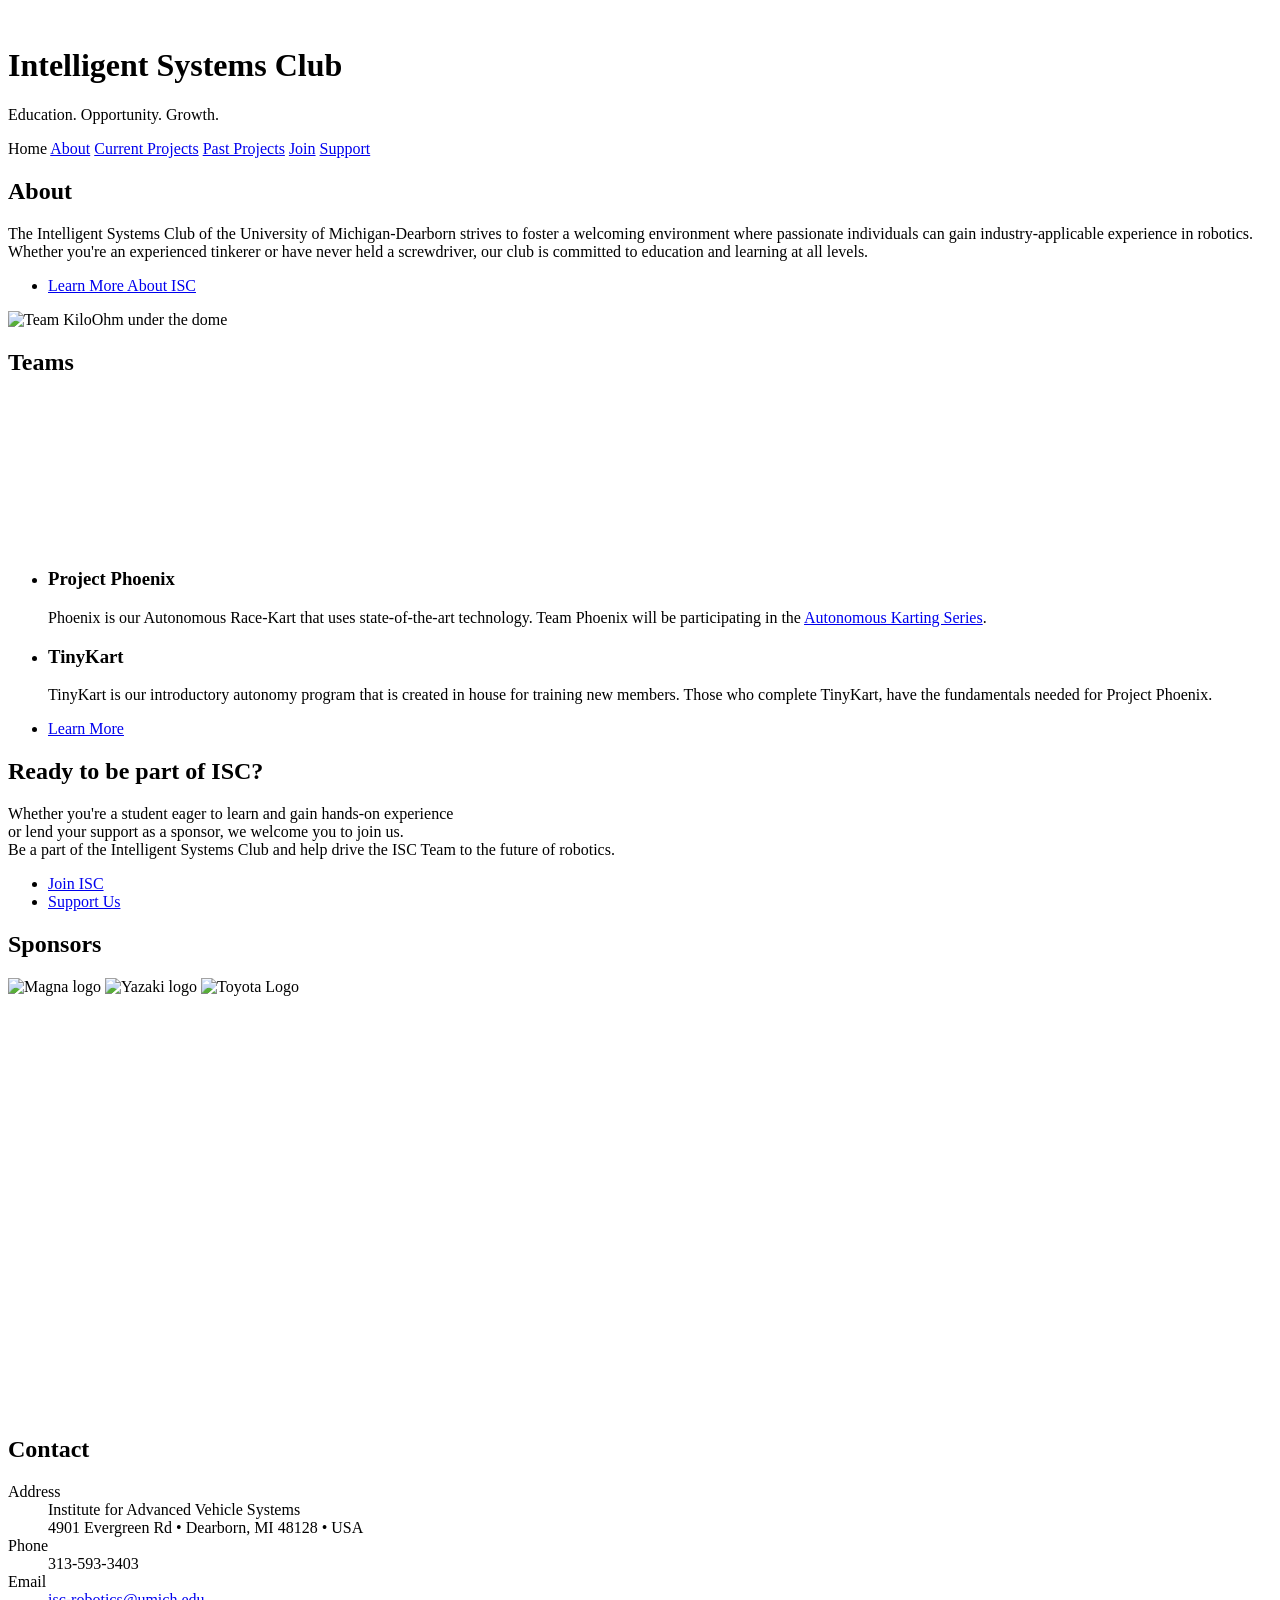
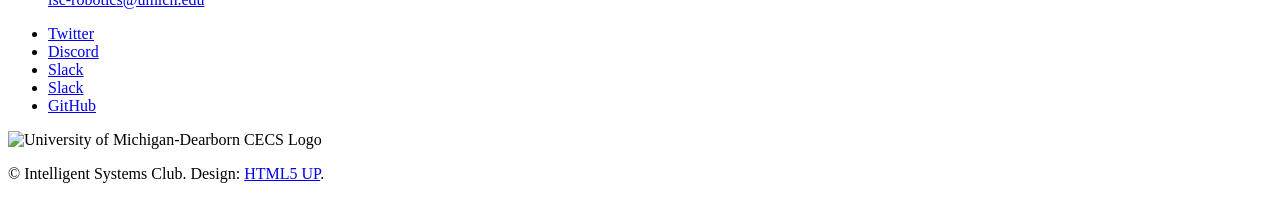
==== index.html @ 04b03e35 "no list plus css fix" ====
<!DOCTYPE html>
<html lang="en">
  <head>
    <title>Intelligent Systems Club</title>
    <meta charset="utf-8" />
    <meta
      name="viewport"
      content="width=device-width, initial-scale=1, user-scalable=no"
    />
    <link rel="icon" type="image/png" href="images/flavicon.png" />
    <link rel="stylesheet" href="sass/bin/main.css" />
    <noscript><link rel="stylesheet" href="sass/bin/noscript.css" /></noscript>
  </head>
  <body class="is-preload">
    <!-- Wrapper -->
    <div id="wrapper">
      <!-- Header -->
      <header id="header" class="alt">
        <span class="logo"><img src="images/logo.svg" alt="" /></span>
        <h1>Intelligent Systems Club</h1>
        <p id="splash-text" style="white-space: pre">
          Sometimes the things we build are smart.
        </p>
      </header>

      <!-- Nav -->
       
      <nav class="topnav" id="myTopnav">
        <a class="active">Home</a>
        <a href="about.html">About</a>
        <a href="current-teams.html">Current Projects</a>
        <a href="past-teams.html">Past Projects</a>
        <a href="join.html">Join</a>
        <a href="sponsors.html">Support</a>
        <a href="javascript:void(0);" class="icon" onclick="myFunction()">
          <i class="fa fa-bars"></i>
        </a>
      </nav>
      
      <script>
        function myFunction() {
          var x = document.getElementById("myTopnav");
          if (x.className === "topnav") {
            x.className += " responsive";
          } else {
            x.className = "topnav";
          }
        }
        </script>
      <!-- old nav bar!
      <nav id="nav">
        <ul>
          <li><a class="active">Home</a></li>
          <li><a href="about.html">About</a></li>
          <li><a href="current-teams.html">Current Projects</a></li>
          <li><a href="past-teams.html">Past Projects</a></li>
          <li><a href="join.html">Join</a></li>
          <li><a href="sponsors.html">Support</a></li>
        </ul>
      </nav>  
      <a class="active">Home</a>
        <a href="about.html">About</a>
        <a href="current-teams.html">Current Projects</a>
        <a href="past-teams.html">Past Projects</a>
        <a href="join.html">Join</a>
        <a href="sponsors.html">Support</a>
      -->
      
      <!-- Main -->
      <div id="main">
        <!-- About -->
        <section id="about" class="main special">
          <div class="spotlight">
            <div class="content">
              <header class="major">
                <h2>About</h2>
              </header>
              <p>
                The Intelligent Systems Club of the University of Michigan-Dearborn 
                strives to foster a welcoming environment where passionate individuals 
                can gain industry-applicable experience in robotics. Whether you're an experienced 
                tinkerer or have never held a screwdriver, our club is committed to 
                education and learning at all levels. 
              </p>
              <footer class="major">
                <ul class="actions special">

                    <li><a href="about.html" class="button primary">Learn More About ISC</a></li>
                  </ul>
              </footer>
            </div>
            <span class="image"
              ><img
                src="images/The%20dome.png"
                alt="Team KiloOhm under the dome"
            /></span>
          </div>
        </section>

        <!-- Projects -->
        <section id="projects" class="main special">
          <header class="major">
            <h2>Teams</h2>
          </header>
          <div id="video-wrapper">
            <video autoplay muted loop id="tk-video">
              <source src="images/tk-run.webm" type="video/webm" />
            </video>
          </div>
          <ul class="projects">
            <li>
              <h3><b>Project Phoenix</b></h3>
              <p>
                Phoenix is our Autonomous Race-Kart that uses state-of-the-art
                technology. Team Phoenix will be participating in the 
                <a href="https://www.autonomouskartingseries.com/">Autonomous
                  Karting Series</a>.
                
              </p>
            </li>
            <li>
              <h3><b>TinyKart</b></h3>
              <p>
                TinyKart is our introductory autonomy program that is created in
                house for training new members. Those who complete
                TinyKart, have the fundamentals needed for Project Phoenix.
              </p>
            </li>
          </ul>
          <footer class="major">
            <ul class="actions special">
              <li>
                <a href="current-teams.html" class="button primary">Learn More</a>
              </li>
            </ul>
          </footer>
        </section>

        <!-- Join -->
        <section id="join" class="main special">
          <header class="major">
            <h2>Ready to be part of ISC?</h2>
            <p>
              Whether you're a student eager to learn and gain hands-on experience
              <br> 
              or lend your support as a sponsor, we welcome you to join us.
            <br> 
              Be a part of the Intelligent Systems Club and help drive the ISC Team
              to the future of robotics.  
            </br>
            
            </p>
          </header>
          <footer class="major">
            <ul class="actions special">
              <li><a href="join.html" class="button primary">Join ISC</a></li>
              <li><a href="sponsors.html" class="button primary">Support Us</a></li>
            </ul>
          </footer>
        </section>

        <!-- Join -->
        <section id="sponsors" class="main special">
          <header class="major">
            <h2>Sponsors</h2>
            <div>
              <!-- <img
                class="sponsor-logo"
                src="images/ford-logo-2017.png"
                alt="Ford logo"
              /> -->
              <img
                class="sponsor-logo"
                src="images/magna-logo.svg"
                alt="Magna logo"
              />
              <img
                class="sponsor-logo"
                src="images/yaz-logo-full-color.png"
                alt="Yazaki logo"
              />
              <img
                class="sponsor-logo"
                src="images/toyota-logo.svg"
                alt="Toyota Logo"
              />
            </div>
          </header>
        </section>
      </div>

      <!-- Footer -->
      <footer id="footer">
        <section>
          <dl class="alt">
            <iframe
              src="https://calendar.google.com/calendar/embed?height=400&amp;wkst=1&amp;bgcolor=%23ffffff&amp;ctz=America%2FNew_York&amp;src=aXNjLXJvYm90aWNzQHVtaWNoLmVkdQ&amp;src=YWRkcmVzc2Jvb2sjY29udGFjdHNAZ3JvdXAudi5jYWxlbmRhci5nb29nbGUuY29t&amp;src=ZW4udXNhI2hvbGlkYXlAZ3JvdXAudi5jYWxlbmRhci5nb29nbGUuY29t&amp;color=%23039BE5&amp;color=%2333B679&amp;color=%230B8043&amp;showTitle=0&amp;showNav=0&amp;showDate=0&amp;showPrint=0&amp;showTabs=0&amp;showCalendars=0&amp;showTz=1&amp;mode=AGENDA"
              style="border-width: 0"
              width="400"
              height="400"
              frameborder="0"
              scrolling="no"
            ></iframe>
          </dl>
        </section>
        <section>
          <h2>Contact</h2>
          <dl class="alt">
            <dt>Address</dt>
            <dd>Institute for Advanced Vehicle Systems</dd>
            <dd>4901 Evergreen Rd &bull; Dearborn, MI 48128 &bull; USA</dd>
            <dt>Phone</dt>
            <dd>313-593-3403</dd>
            <dt>Email</dt>
            <dd>
              <a href="mailto:isc-robotics@umich.edu">isc-robotics@umich.edu</a>
            </dd>
          </dl>
          <ul class="icons">
            <li>
              <a
                href="https://twitter.com/iscumd"
                class="icon brands fa-twitter alt"
                ><span class="label">Twitter</span></a
              >
            </li>
            <li>
              <a
                href="https://discord.gg/rFYJDWbCYq"
                class="icon brands fa-discord alt"
                ><span class="label">Discord</span></a
              >
            </li>
            <li>
              <a
                href="https://iscumd.slack.com"
                class="icon brands fa-slack alt"
                ><span class="label">Slack</span></a
              >
            </li>
            <li>
              <a
                href="https://www.youtube.com/channel/UCKsVvxFOK8rj25WXCyK6qrA"
                class="icon brands fa-youtube alt"
                ><span class="label">Slack</span></a
              >
            </li>
            <li>
              <a
                href="https://github.com/iscumd"
                class="icon brands fa-github alt"
                ><span class="label">GitHub</span></a
              >
            </li>
          </ul>
        </section>
        <img
          src="images/CECS_marketing_white_HEX_LOGO.png"
          style="height: 50%; width: 50%; object-fit: contain"
          alt="University of Michigan-Dearborn CECS Logo"
        />
        <p class="copyright">
          &copy; Intelligent Systems Club. Design:
          <a href="https://html5up.net">HTML5 UP</a>.
        </p>
      </footer>
    </div>

    <!-- Scripts -->
    <script src="js/jquery.min.js"></script>
    <script src="js/jquery.scrollex.min.js"></script>
    <script src="js/jquery.scrolly.min.js"></script>
    <script src="js/browser.min.js"></script>
    <script src="js/breakpoints.min.js"></script>
    <script src="js/util.js"></script>
    <script src="js/main.js"></script>
    <!-- This last one is our custom script, change it if needed-->
    <script src="js/common.js"></script>
  </body>
</html>
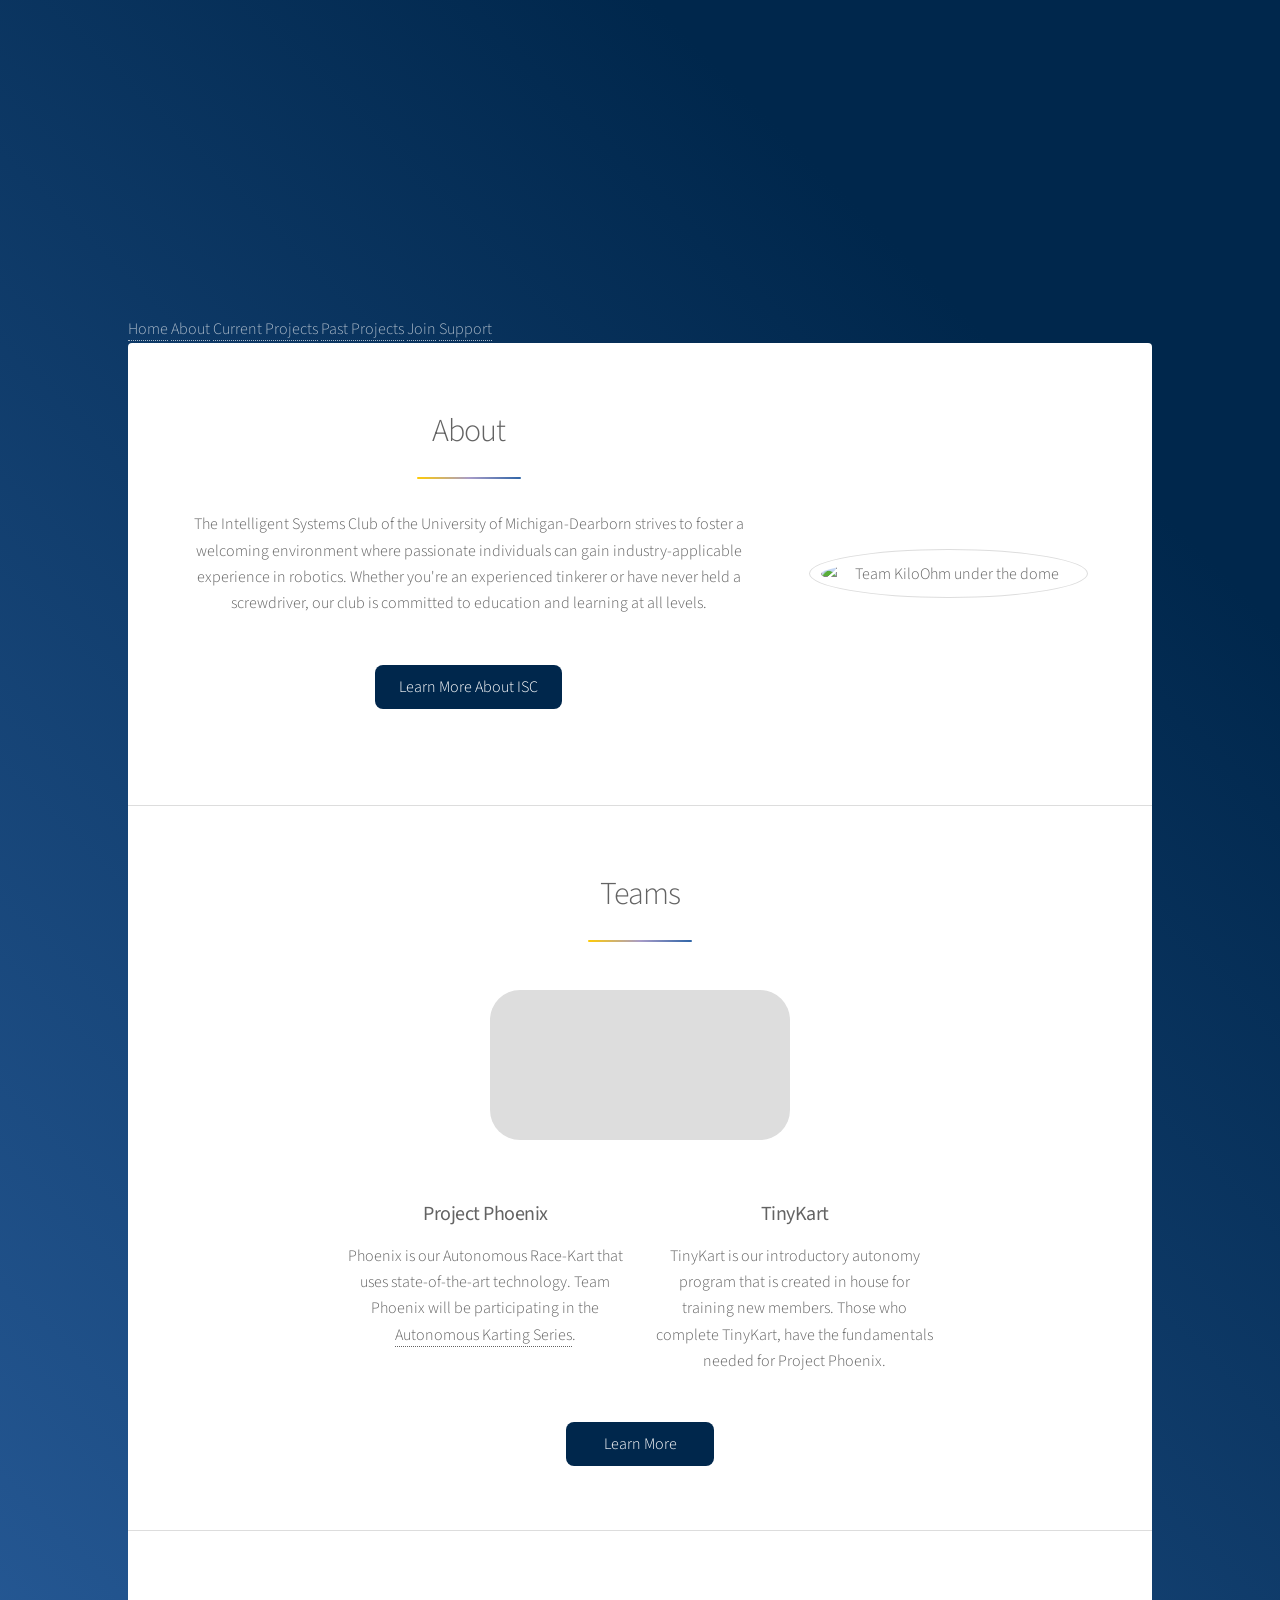
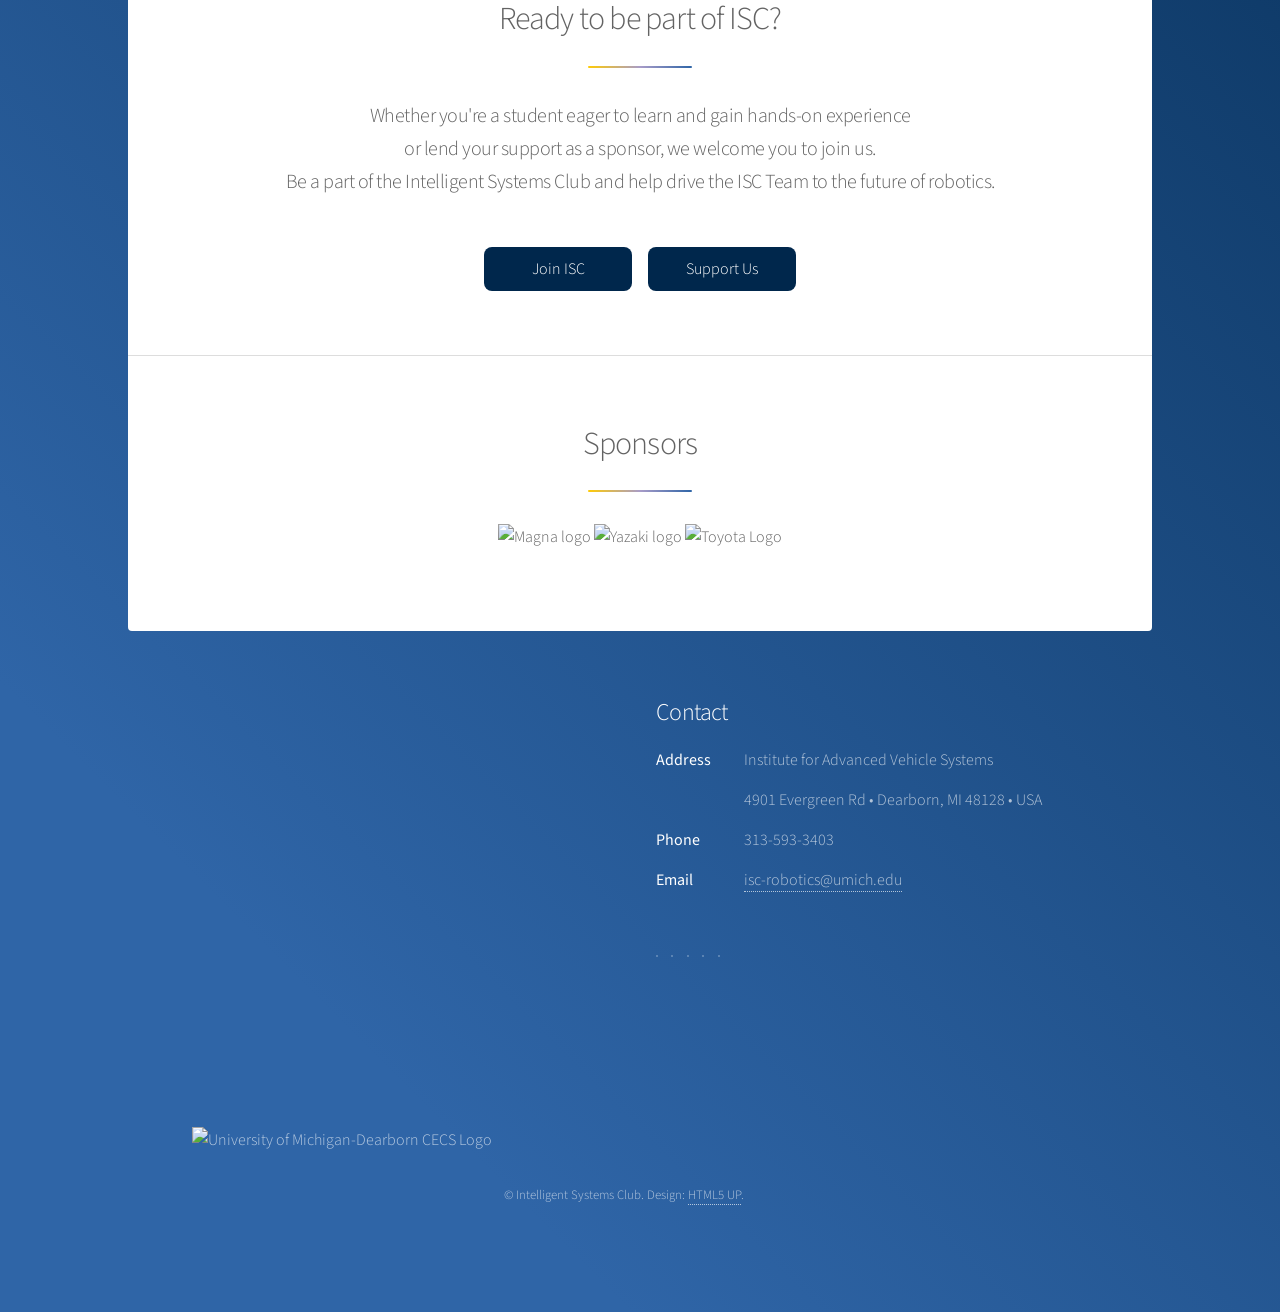
==== commit a39e4603: "Merge remote-tracking branch 'upstream/main'" ====
--- a/index.html
+++ b/index.html
@@ -7,16 +7,28 @@
       name="viewport"
       content="width=device-width, initial-scale=1, user-scalable=no"
     />
-    <link rel="icon" type="image/png" href="images/flavicon.png" />
-    <link rel="stylesheet" href="sass/bin/main.css" />
+      <link rel="icon" type="image/png" href="images/flavicon.png" />
+      <link rel="stylesheet" href="sass/bin/main.css" />
+
     <noscript><link rel="stylesheet" href="sass/bin/noscript.css" /></noscript>
   </head>
   <body class="is-preload">
     <!-- Wrapper -->
     <div id="wrapper">
+      <!-- The sliding background images -->
+      <div class="slideshow-container">
+				<div class="slideshow">					
+					<div class="slide" style="background-image: url('images/Evan.jpg');"></div>
+					<div class="slide" style="background-image: url('images/yeti_squad.jpg');"></div>
+					<div class="slide" style="background-image: url('images/team_arms.jpg');"></div>
+					<div class="slide" style="background-image: url('images/Phoenix.jpg');"></div>
+				</div>
+			</div>
       <!-- Header -->
       <header id="header" class="alt">
-        <span class="logo"><img src="images/logo.svg" alt="" /></span>
+        <span class="logo">
+					<a href="index.html"><img src="images/logo.svg" alt="" /> </a>
+				</span>
         <h1>Intelligent Systems Club</h1>
         <p id="splash-text" style="white-space: pre">
           Sometimes the things we build are smart.
@@ -192,17 +204,21 @@
       <!-- Footer -->
       <footer id="footer">
         <section>
-          <dl class="alt">
-            <iframe
-              src="https://calendar.google.com/calendar/embed?height=400&amp;wkst=1&amp;bgcolor=%23ffffff&amp;ctz=America%2FNew_York&amp;src=aXNjLXJvYm90aWNzQHVtaWNoLmVkdQ&amp;src=YWRkcmVzc2Jvb2sjY29udGFjdHNAZ3JvdXAudi5jYWxlbmRhci5nb29nbGUuY29t&amp;src=ZW4udXNhI2hvbGlkYXlAZ3JvdXAudi5jYWxlbmRhci5nb29nbGUuY29t&amp;color=%23039BE5&amp;color=%2333B679&amp;color=%230B8043&amp;showTitle=0&amp;showNav=0&amp;showDate=0&amp;showPrint=0&amp;showTabs=0&amp;showCalendars=0&amp;showTz=1&amp;mode=AGENDA"
-              style="border-width: 0"
-              width="400"
-              height="400"
-              frameborder="0"
-              scrolling="no"
-            ></iframe>
-          </dl>
-        </section>
+					<dl class="alt">
+						<div class="calendar-container">
+						
+							<iframe
+							src="https://calendar.google.com/calendar/embed?height=400&amp;wkst=1&amp;bgcolor=%23ffffff&amp;ctz=America%2FNew_York&amp;src=aXNjLXJvYm90aWNzQHVtaWNoLmVkdQ&amp;src=YWRkcmVzc2Jvb2sjY29udGFjdHNAZ3JvdXAudi5jYWxlbmRhci5nb29nbGUuY29t&amp;src=ZW4udXNhI2hvbGlkYXlAZ3JvdXAudi5jYWxlbmRhci5nb29nbGUuY29t&amp;color=%23039BE5&amp;color=%2333B679&amp;color=%230B8043&amp;showTitle=0&amp;showNav=0&amp;showDate=0&amp;showPrint=0&amp;showTabs=0&amp;showCalendars=0&amp;showTz=1&amp;mode=AGENDA"
+							style="border-width:0"
+							width="400"
+							height="400"
+							frameborder="0"
+							scrolling="no"
+						  ></iframe>
+						
+						</div>
+					</dl>
+				</section>
         <section>
           <h2>Contact</h2>
           <dl class="alt">
@@ -219,10 +235,10 @@
           <ul class="icons">
             <li>
               <a
-                href="https://twitter.com/iscumd"
-                class="icon brands fa-twitter alt"
-                ><span class="label">Twitter</span></a
-              >
+                href="https://www.instagram.com/umd_isc?utm_source=qr&igsh=MWVpdGk3aW53cjJ4Nw=="
+                class="icon brands fa-instagram alt"
+                ><span class="label">instagram</span>
+              </a>
             </li>
             <li>
               <a
--- a/sass/bin/main.css
+++ b/sass/bin/main.css
@@ -0,0 +1,3363 @@
+@import url(fontawesome-all.min.css);
+@import "https://fonts.googleapis.com/css?family=Source+Sans+Pro:300,400";
+/*
+	Stellar by HTML5 UP
+	html5up.net | @ajlkn
+	Free for personal and commercial use under the CCA 3.0 license (html5up.net/license)
+*/
+html,
+body,
+div,
+span,
+applet,
+object,
+iframe,
+h1,
+h2,
+h3,
+h4,
+h5,
+h6,
+p,
+blockquote,
+pre,
+a,
+abbr,
+acronym,
+address,
+big,
+cite,
+code,
+del,
+dfn,
+em,
+img,
+ins,
+kbd,
+q,
+s,
+samp,
+small,
+strike,
+strong,
+sub,
+sup,
+tt,
+var,
+b,
+u,
+i,
+center,
+dl,
+dt,
+dd,
+ol,
+ul,
+li,
+fieldset,
+form,
+label,
+legend,
+table,
+caption,
+tbody,
+tfoot,
+thead,
+tr,
+th,
+td,
+article,
+aside,
+canvas,
+details,
+embed,
+figure,
+figcaption,
+footer,
+header,
+hgroup,
+menu,
+nav,
+output,
+ruby,
+section,
+summary,
+time,
+mark,
+audio,
+video {
+  margin: 0;
+  padding: 0;
+  border: 0;
+  font-size: 100%;
+  font: inherit;
+  vertical-align: baseline;
+}
+
+article,
+aside,
+details,
+figcaption,
+figure,
+footer,
+header,
+hgroup,
+menu,
+nav,
+section {
+  display: block;
+}
+
+body {
+  line-height: 1;
+}
+
+ol,
+ul {
+  list-style: none;
+}
+
+blockquote,
+q {
+  quotes: none;
+}
+blockquote:before,
+blockquote:after,
+q:before,
+q:after {
+  content: "";
+  content: none;
+}
+
+table {
+  border-collapse: collapse;
+  border-spacing: 0;
+}
+
+body {
+  -webkit-text-size-adjust: none;
+}
+
+mark {
+  background-color: transparent;
+  color: inherit;
+}
+
+input::-moz-focus-inner {
+  border: 0;
+  padding: 0;
+}
+
+input,
+select,
+textarea {
+  -moz-appearance: none;
+  -webkit-appearance: none;
+  -ms-appearance: none;
+  appearance: none;
+}
+
+/* Basic */
+@-ms-viewport {
+  width: device-width;
+}
+body {
+  -ms-overflow-style: scrollbar;
+}
+
+@media screen and (max-width: 480px) {
+  html,
+  body {
+    min-width: 320px;
+  }
+}
+html {
+  box-sizing: border-box;
+}
+
+*,
+*:before,
+*:after {
+  box-sizing: inherit;
+}
+
+body {
+  background-color: #935d8c;
+  background-image: url("images/overlay.png"),
+    -moz-linear-gradient(45deg, #2f65a7 15%, #00274c 85%);
+  background-image: url("images/overlay.png"),
+    -webkit-linear-gradient(45deg, #2f65a7 15%, #00274c 85%);
+  background-image: url("images/overlay.png"),
+    -ms-linear-gradient(45deg, #2f65a7 15%, #00274c 85%);
+  background-image: url("images/overlay.png"),
+    linear-gradient(45deg, #2f65a7 15%, #00274c 85%);
+}
+body.is-preload *,
+body.is-preload *:before,
+body.is-preload *:after {
+  -moz-animation: none !important;
+  -webkit-animation: none !important;
+  -ms-animation: none !important;
+  animation: none !important;
+  -moz-transition: none !important;
+  -webkit-transition: none !important;
+  -ms-transition: none !important;
+  transition: none !important;
+}
+
+/* Type */
+body {
+  background-color: #935d8c;
+  color: rgba(255, 255, 255, 0.65);
+}
+
+body,
+input,
+select,
+textarea {
+  font-family: "Source Sans Pro", Helvetica, sans-serif;
+  font-size: 17pt;
+  font-weight: 300;
+  line-height: 1.65;
+}
+@media screen and (max-width: 1680px) {
+  body,
+  input,
+  select,
+  textarea {
+    font-size: 14pt;
+  }
+}
+@media screen and (max-width: 1280px) {
+  body,
+  input,
+  select,
+  textarea {
+    font-size: 12pt;
+  }
+}
+@media screen and (max-width: 360px) {
+  body,
+  input,
+  select,
+  textarea {
+    font-size: 11pt;
+  }
+}
+
+a {
+  -moz-transition: color 0.2s ease, border-bottom 0.2s ease;
+  -webkit-transition: color 0.2s ease, border-bottom 0.2s ease;
+  -ms-transition: color 0.2s ease, border-bottom 0.2s ease;
+  transition: color 0.2s ease, border-bottom 0.2s ease;
+  text-decoration: none;
+  border-bottom: dotted 1px;
+  color: inherit;
+}
+a:hover {
+  border-bottom-color: transparent;
+}
+
+strong,
+b {
+  font-weight: 400;
+}
+
+em,
+i {
+  font-style: italic;
+}
+
+p {
+  margin: 0 0 2em 0;
+}
+p.content {
+  -moz-columns: 20em 2;
+  -webkit-columns: 20em 2;
+  -ms-columns: 20em 2;
+  columns: 20em 2;
+  -moz-column-gap: 2em;
+  -webkit-column-gap: 2em;
+  -ms-column-gap: 2em;
+  column-gap: 2em;
+  text-align: justify;
+}
+
+h1,
+h2,
+h3,
+h4,
+h5,
+h6 {
+  font-weight: 300;
+  line-height: 1.5;
+  margin: 0 0 0.7em 0;
+  letter-spacing: -0.025em;
+}
+h1 a,
+h2 a,
+h3 a,
+h4 a,
+h5 a,
+h6 a {
+  color: inherit;
+  text-decoration: none;
+}
+
+h1 {
+  font-size: 2.5em;
+  line-height: 1.2;
+}
+
+h2 {
+  font-size: 1.5em;
+}
+
+h3 {
+  font-size: 1.25em;
+}
+
+h4 {
+  font-size: 1.1em;
+}
+
+h5 {
+  font-size: 0.9em;
+}
+
+h6 {
+  font-size: 0.7em;
+}
+
+@media screen and (max-width: 736px) {
+  h1 {
+    font-size: 2em;
+  }
+}
+sub {
+  font-size: 0.8em;
+  position: relative;
+  top: 0.5em;
+}
+
+sup {
+  font-size: 0.8em;
+  position: relative;
+  top: -0.5em;
+}
+
+blockquote {
+  border-left: solid 4px;
+  font-style: italic;
+  margin: 0 0 2em 0;
+  padding: 0.5em 0 0.5em 2em;
+}
+
+code {
+  border-radius: 8px;
+  border: solid 1px;
+  font-family: "Courier New", monospace;
+  font-size: 0.9em;
+  margin: 0 0.25em;
+  padding: 0.25em 0.65em;
+}
+
+pre {
+  -webkit-overflow-scrolling: touch;
+  font-family: "Courier New", monospace;
+  font-size: 0.9em;
+  margin: 0 0 2em 0;
+}
+pre code {
+  display: block;
+  line-height: 1.75;
+  padding: 1em 1.5em;
+  overflow-x: auto;
+}
+
+hr {
+  border: 0;
+  border-bottom: solid 1px;
+  margin: 2em 0;
+}
+hr.major {
+  margin: 3em 0;
+}
+
+.align-left {
+  text-align: left;
+}
+
+.align-center {
+  text-align: center;
+}
+
+.align-right {
+  text-align: right;
+}
+
+input,
+select,
+textarea {
+  color: #ffffff;
+}
+
+a:hover {
+  color: #ffffff;
+}
+
+strong,
+b {
+  color: #ffffff;
+}
+
+h1,
+h2,
+h3,
+h4,
+h5,
+h6 {
+  color: #ffffff;
+}
+
+blockquote {
+  border-left-color: rgba(255, 255, 255, 0.35);
+}
+
+code {
+  background: rgba(255, 255, 255, 0.075);
+  border-color: rgba(255, 255, 255, 0.35);
+}
+
+hr {
+  border-bottom-color: rgba(255, 255, 255, 0.35);
+}
+
+/* Row */
+.row {
+  display: flex;
+  flex-wrap: wrap;
+  box-sizing: border-box;
+  align-items: stretch;
+}
+.row > * {
+  box-sizing: border-box;
+}
+.row.gtr-uniform > * > :last-child {
+  margin-bottom: 0;
+}
+.row.aln-left {
+  justify-content: flex-start;
+}
+.row.aln-center {
+  justify-content: center;
+}
+.row.aln-right {
+  justify-content: flex-end;
+}
+.row.aln-top {
+  align-items: flex-start;
+}
+.row.aln-middle {
+  align-items: center;
+}
+.row.aln-bottom {
+  align-items: flex-end;
+}
+.row > .imp {
+  order: -1;
+}
+.row > .col-1 {
+  width: 8.3333333333%;
+}
+.row > .off-1 {
+  margin-left: 8.3333333333%;
+}
+.row > .col-2 {
+  width: 16.6666666667%;
+}
+.row > .off-2 {
+  margin-left: 16.6666666667%;
+}
+.row > .col-3 {
+  width: 25%;
+}
+.row > .off-3 {
+  margin-left: 25%;
+}
+.row > .col-4 {
+  width: 33.3333333333%;
+}
+.row > .off-4 {
+  margin-left: 33.3333333333%;
+}
+.row > .col-5 {
+  width: 41.6666666667%;
+}
+.row > .off-5 {
+  margin-left: 41.6666666667%;
+}
+.row > .col-6 {
+  width: 50%;
+}
+.row > .off-6 {
+  margin-left: 50%;
+}
+.row > .col-7 {
+  width: 58.3333333333%;
+}
+.row > .off-7 {
+  margin-left: 58.3333333333%;
+}
+.row > .col-8 {
+  width: 66.6666666667%;
+}
+.row > .off-8 {
+  margin-left: 66.6666666667%;
+}
+.row > .col-9 {
+  width: 75%;
+}
+.row > .off-9 {
+  margin-left: 75%;
+}
+.row > .col-10 {
+  width: 83.3333333333%;
+}
+.row > .off-10 {
+  margin-left: 83.3333333333%;
+}
+.row > .col-11 {
+  width: 91.6666666667%;
+}
+.row > .off-11 {
+  margin-left: 91.6666666667%;
+}
+.row > .col-12 {
+  width: 100%;
+}
+.row > .off-12 {
+  margin-left: 100%;
+}
+.row.gtr-0 {
+  margin-top: 0;
+  margin-left: 0em;
+}
+.row.gtr-0 > * {
+  padding: 0 0 0 0em;
+}
+.row.gtr-0.gtr-uniform {
+  margin-top: 0em;
+}
+.row.gtr-0.gtr-uniform > * {
+  padding-top: 0em;
+}
+.row.gtr-25 {
+  margin-top: 0;
+  margin-left: -0.375em;
+}
+.row.gtr-25 > * {
+  padding: 0 0 0 0.375em;
+}
+.row.gtr-25.gtr-uniform {
+  margin-top: -0.375em;
+}
+.row.gtr-25.gtr-uniform > * {
+  padding-top: 0.375em;
+}
+.row.gtr-50 {
+  margin-top: 0;
+  margin-left: -0.75em;
+}
+.row.gtr-50 > * {
+  padding: 0 0 0 0.75em;
+}
+.row.gtr-50.gtr-uniform {
+  margin-top: -0.75em;
+}
+.row.gtr-50.gtr-uniform > * {
+  padding-top: 0.75em;
+}
+.row {
+  margin-top: 0;
+  margin-left: -1.5em;
+}
+.row > * {
+  padding: 0 0 0 1.5em;
+}
+.row.gtr-uniform {
+  margin-top: -1.5em;
+}
+.row.gtr-uniform > * {
+  padding-top: 1.5em;
+}
+.row.gtr-150 {
+  margin-top: 0;
+  margin-left: -2.25em;
+}
+.row.gtr-150 > * {
+  padding: 0 0 0 2.25em;
+}
+.row.gtr-150.gtr-uniform {
+  margin-top: -2.25em;
+}
+.row.gtr-150.gtr-uniform > * {
+  padding-top: 2.25em;
+}
+.row.gtr-200 {
+  margin-top: 0;
+  margin-left: -3em;
+}
+.row.gtr-200 > * {
+  padding: 0 0 0 3em;
+}
+.row.gtr-200.gtr-uniform {
+  margin-top: -3em;
+}
+.row.gtr-200.gtr-uniform > * {
+  padding-top: 3em;
+}
+@media screen and (max-width: 1680px) {
+  .row {
+    display: flex;
+    flex-wrap: wrap;
+    box-sizing: border-box;
+    align-items: stretch;
+  }
+  .row > * {
+    box-sizing: border-box;
+  }
+  .row.gtr-uniform > * > :last-child {
+    margin-bottom: 0;
+  }
+  .row.aln-left {
+    justify-content: flex-start;
+  }
+  .row.aln-center {
+    justify-content: center;
+  }
+  .row.aln-right {
+    justify-content: flex-end;
+  }
+  .row.aln-top {
+    align-items: flex-start;
+  }
+  .row.aln-middle {
+    align-items: center;
+  }
+  .row.aln-bottom {
+    align-items: flex-end;
+  }
+  .row > .imp-xlarge {
+    order: -1;
+  }
+  .row > .col-1-xlarge {
+    width: 8.3333333333%;
+  }
+  .row > .off-1-xlarge {
+    margin-left: 8.3333333333%;
+  }
+  .row > .col-2-xlarge {
+    width: 16.6666666667%;
+  }
+  .row > .off-2-xlarge {
+    margin-left: 16.6666666667%;
+  }
+  .row > .col-3-xlarge {
+    width: 25%;
+  }
+  .row > .off-3-xlarge {
+    margin-left: 25%;
+  }
+  .row > .col-4-xlarge {
+    width: 33.3333333333%;
+  }
+  .row > .off-4-xlarge {
+    margin-left: 33.3333333333%;
+  }
+  .row > .col-5-xlarge {
+    width: 41.6666666667%;
+  }
+  .row > .off-5-xlarge {
+    margin-left: 41.6666666667%;
+  }
+  .row > .col-6-xlarge {
+    width: 50%;
+  }
+  .row > .off-6-xlarge {
+    margin-left: 50%;
+  }
+  .row > .col-7-xlarge {
+    width: 58.3333333333%;
+  }
+  .row > .off-7-xlarge {
+    margin-left: 58.3333333333%;
+  }
+  .row > .col-8-xlarge {
+    width: 66.6666666667%;
+  }
+  .row > .off-8-xlarge {
+    margin-left: 66.6666666667%;
+  }
+  .row > .col-9-xlarge {
+    width: 75%;
+  }
+  .row > .off-9-xlarge {
+    margin-left: 75%;
+  }
+  .row > .col-10-xlarge {
+    width: 83.3333333333%;
+  }
+  .row > .off-10-xlarge {
+    margin-left: 83.3333333333%;
+  }
+  .row > .col-11-xlarge {
+    width: 91.6666666667%;
+  }
+  .row > .off-11-xlarge {
+    margin-left: 91.6666666667%;
+  }
+  .row > .col-12-xlarge {
+    width: 100%;
+  }
+  .row > .off-12-xlarge {
+    margin-left: 100%;
+  }
+  .row.gtr-0 {
+    margin-top: 0;
+    margin-left: 0em;
+  }
+  .row.gtr-0 > * {
+    padding: 0 0 0 0em;
+  }
+  .row.gtr-0.gtr-uniform {
+    margin-top: 0em;
+  }
+  .row.gtr-0.gtr-uniform > * {
+    padding-top: 0em;
+  }
+  .row.gtr-25 {
+    margin-top: 0;
+    margin-left: -0.375em;
+  }
+  .row.gtr-25 > * {
+    padding: 0 0 0 0.375em;
+  }
+  .row.gtr-25.gtr-uniform {
+    margin-top: -0.375em;
+  }
+  .row.gtr-25.gtr-uniform > * {
+    padding-top: 0.375em;
+  }
+  .row.gtr-50 {
+    margin-top: 0;
+    margin-left: -0.75em;
+  }
+  .row.gtr-50 > * {
+    padding: 0 0 0 0.75em;
+  }
+  .row.gtr-50.gtr-uniform {
+    margin-top: -0.75em;
+  }
+  .row.gtr-50.gtr-uniform > * {
+    padding-top: 0.75em;
+  }
+  .row {
+    margin-top: 0;
+    margin-left: -1.5em;
+  }
+  .row > * {
+    padding: 0 0 0 1.5em;
+  }
+  .row.gtr-uniform {
+    margin-top: -1.5em;
+  }
+  .row.gtr-uniform > * {
+    padding-top: 1.5em;
+  }
+  .row.gtr-150 {
+    margin-top: 0;
+    margin-left: -2.25em;
+  }
+  .row.gtr-150 > * {
+    padding: 0 0 0 2.25em;
+  }
+  .row.gtr-150.gtr-uniform {
+    margin-top: -2.25em;
+  }
+  .row.gtr-150.gtr-uniform > * {
+    padding-top: 2.25em;
+  }
+  .row.gtr-200 {
+    margin-top: 0;
+    margin-left: -3em;
+  }
+  .row.gtr-200 > * {
+    padding: 0 0 0 3em;
+  }
+  .row.gtr-200.gtr-uniform {
+    margin-top: -3em;
+  }
+  .row.gtr-200.gtr-uniform > * {
+    padding-top: 3em;
+  }
+}
+@media screen and (max-width: 1280px) {
+  .row {
+    display: flex;
+    flex-wrap: wrap;
+    box-sizing: border-box;
+    align-items: stretch;
+  }
+  .row > * {
+    box-sizing: border-box;
+  }
+  .row.gtr-uniform > * > :last-child {
+    margin-bottom: 0;
+  }
+  .row.aln-left {
+    justify-content: flex-start;
+  }
+  .row.aln-center {
+    justify-content: center;
+  }
+  .row.aln-right {
+    justify-content: flex-end;
+  }
+  .row.aln-top {
+    align-items: flex-start;
+  }
+  .row.aln-middle {
+    align-items: center;
+  }
+  .row.aln-bottom {
+    align-items: flex-end;
+  }
+  .row > .imp-large {
+    order: -1;
+  }
+  .row > .col-1-large {
+    width: 8.3333333333%;
+  }
+  .row > .off-1-large {
+    margin-left: 8.3333333333%;
+  }
+  .row > .col-2-large {
+    width: 16.6666666667%;
+  }
+  .row > .off-2-large {
+    margin-left: 16.6666666667%;
+  }
+  .row > .col-3-large {
+    width: 25%;
+  }
+  .row > .off-3-large {
+    margin-left: 25%;
+  }
+  .row > .col-4-large {
+    width: 33.3333333333%;
+  }
+  .row > .off-4-large {
+    margin-left: 33.3333333333%;
+  }
+  .row > .col-5-large {
+    width: 41.6666666667%;
+  }
+  .row > .off-5-large {
+    margin-left: 41.6666666667%;
+  }
+  .row > .col-6-large {
+    width: 50%;
+  }
+  .row > .off-6-large {
+    margin-left: 50%;
+  }
+  .row > .col-7-large {
+    width: 58.3333333333%;
+  }
+  .row > .off-7-large {
+    margin-left: 58.3333333333%;
+  }
+  .row > .col-8-large {
+    width: 66.6666666667%;
+  }
+  .row > .off-8-large {
+    margin-left: 66.6666666667%;
+  }
+  .row > .col-9-large {
+    width: 75%;
+  }
+  .row > .off-9-large {
+    margin-left: 75%;
+  }
+  .row > .col-10-large {
+    width: 83.3333333333%;
+  }
+  .row > .off-10-large {
+    margin-left: 83.3333333333%;
+  }
+  .row > .col-11-large {
+    width: 91.6666666667%;
+  }
+  .row > .off-11-large {
+    margin-left: 91.6666666667%;
+  }
+  .row > .col-12-large {
+    width: 100%;
+  }
+  .row > .off-12-large {
+    margin-left: 100%;
+  }
+  .row.gtr-0 {
+    margin-top: 0;
+    margin-left: 0em;
+  }
+  .row.gtr-0 > * {
+    padding: 0 0 0 0em;
+  }
+  .row.gtr-0.gtr-uniform {
+    margin-top: 0em;
+  }
+  .row.gtr-0.gtr-uniform > * {
+    padding-top: 0em;
+  }
+  .row.gtr-25 {
+    margin-top: 0;
+    margin-left: -0.375em;
+  }
+  .row.gtr-25 > * {
+    padding: 0 0 0 0.375em;
+  }
+  .row.gtr-25.gtr-uniform {
+    margin-top: -0.375em;
+  }
+  .row.gtr-25.gtr-uniform > * {
+    padding-top: 0.375em;
+  }
+  .row.gtr-50 {
+    margin-top: 0;
+    margin-left: -0.75em;
+  }
+  .row.gtr-50 > * {
+    padding: 0 0 0 0.75em;
+  }
+  .row.gtr-50.gtr-uniform {
+    margin-top: -0.75em;
+  }
+  .row.gtr-50.gtr-uniform > * {
+    padding-top: 0.75em;
+  }
+  .row {
+    margin-top: 0;
+    margin-left: -1.5em;
+  }
+  .row > * {
+    padding: 0 0 0 1.5em;
+  }
+  .row.gtr-uniform {
+    margin-top: -1.5em;
+  }
+  .row.gtr-uniform > * {
+    padding-top: 1.5em;
+  }
+  .row.gtr-150 {
+    margin-top: 0;
+    margin-left: -2.25em;
+  }
+  .row.gtr-150 > * {
+    padding: 0 0 0 2.25em;
+  }
+  .row.gtr-150.gtr-uniform {
+    margin-top: -2.25em;
+  }
+  .row.gtr-150.gtr-uniform > * {
+    padding-top: 2.25em;
+  }
+  .row.gtr-200 {
+    margin-top: 0;
+    margin-left: -3em;
+  }
+  .row.gtr-200 > * {
+    padding: 0 0 0 3em;
+  }
+  .row.gtr-200.gtr-uniform {
+    margin-top: -3em;
+  }
+  .row.gtr-200.gtr-uniform > * {
+    padding-top: 3em;
+  }
+}
+@media screen and (max-width: 980px) {
+  .row {
+    display: flex;
+    flex-wrap: wrap;
+    box-sizing: border-box;
+    align-items: stretch;
+  }
+  .row > * {
+    box-sizing: border-box;
+  }
+  .row.gtr-uniform > * > :last-child {
+    margin-bottom: 0;
+  }
+  .row.aln-left {
+    justify-content: flex-start;
+  }
+  .row.aln-center {
+    justify-content: center;
+  }
+  .row.aln-right {
+    justify-content: flex-end;
+  }
+  .row.aln-top {
+    align-items: flex-start;
+  }
+  .row.aln-middle {
+    align-items: center;
+  }
+  .row.aln-bottom {
+    align-items: flex-end;
+  }
+  .row > .imp-medium {
+    order: -1;
+  }
+  .row > .col-1-medium {
+    width: 8.3333333333%;
+  }
+  .row > .off-1-medium {
+    margin-left: 8.3333333333%;
+  }
+  .row > .col-2-medium {
+    width: 16.6666666667%;
+  }
+  .row > .off-2-medium {
+    margin-left: 16.6666666667%;
+  }
+  .row > .col-3-medium {
+    width: 25%;
+  }
+  .row > .off-3-medium {
+    margin-left: 25%;
+  }
+  .row > .col-4-medium {
+    width: 33.3333333333%;
+  }
+  .row > .off-4-medium {
+    margin-left: 33.3333333333%;
+  }
+  .row > .col-5-medium {
+    width: 41.6666666667%;
+  }
+  .row > .off-5-medium {
+    margin-left: 41.6666666667%;
+  }
+  .row > .col-6-medium {
+    width: 50%;
+  }
+  .row > .off-6-medium {
+    margin-left: 50%;
+  }
+  .row > .col-7-medium {
+    width: 58.3333333333%;
+  }
+  .row > .off-7-medium {
+    margin-left: 58.3333333333%;
+  }
+  .row > .col-8-medium {
+    width: 66.6666666667%;
+  }
+  .row > .off-8-medium {
+    margin-left: 66.6666666667%;
+  }
+  .row > .col-9-medium {
+    width: 75%;
+  }
+  .row > .off-9-medium {
+    margin-left: 75%;
+  }
+  .row > .col-10-medium {
+    width: 83.3333333333%;
+  }
+  .row > .off-10-medium {
+    margin-left: 83.3333333333%;
+  }
+  .row > .col-11-medium {
+    width: 91.6666666667%;
+  }
+  .row > .off-11-medium {
+    margin-left: 91.6666666667%;
+  }
+  .row > .col-12-medium {
+    width: 100%;
+  }
+  .row > .off-12-medium {
+    margin-left: 100%;
+  }
+  .row.gtr-0 {
+    margin-top: 0;
+    margin-left: 0em;
+  }
+  .row.gtr-0 > * {
+    padding: 0 0 0 0em;
+  }
+  .row.gtr-0.gtr-uniform {
+    margin-top: 0em;
+  }
+  .row.gtr-0.gtr-uniform > * {
+    padding-top: 0em;
+  }
+  .row.gtr-25 {
+    margin-top: 0;
+    margin-left: -0.375em;
+  }
+  .row.gtr-25 > * {
+    padding: 0 0 0 0.375em;
+  }
+  .row.gtr-25.gtr-uniform {
+    margin-top: -0.375em;
+  }
+  .row.gtr-25.gtr-uniform > * {
+    padding-top: 0.375em;
+  }
+  .row.gtr-50 {
+    margin-top: 0;
+    margin-left: -0.75em;
+  }
+  .row.gtr-50 > * {
+    padding: 0 0 0 0.75em;
+  }
+  .row.gtr-50.gtr-uniform {
+    margin-top: -0.75em;
+  }
+  .row.gtr-50.gtr-uniform > * {
+    padding-top: 0.75em;
+  }
+  .row {
+    margin-top: 0;
+    margin-left: -1.5em;
+  }
+  .row > * {
+    padding: 0 0 0 1.5em;
+  }
+  .row.gtr-uniform {
+    margin-top: -1.5em;
+  }
+  .row.gtr-uniform > * {
+    padding-top: 1.5em;
+  }
+  .row.gtr-150 {
+    margin-top: 0;
+    margin-left: -2.25em;
+  }
+  .row.gtr-150 > * {
+    padding: 0 0 0 2.25em;
+  }
+  .row.gtr-150.gtr-uniform {
+    margin-top: -2.25em;
+  }
+  .row.gtr-150.gtr-uniform > * {
+    padding-top: 2.25em;
+  }
+  .row.gtr-200 {
+    margin-top: 0;
+    margin-left: -3em;
+  }
+  .row.gtr-200 > * {
+    padding: 0 0 0 3em;
+  }
+  .row.gtr-200.gtr-uniform {
+    margin-top: -3em;
+  }
+  .row.gtr-200.gtr-uniform > * {
+    padding-top: 3em;
+  }
+}
+@media screen and (max-width: 736px) {
+  .row {
+    display: flex;
+    flex-wrap: wrap;
+    box-sizing: border-box;
+    align-items: stretch;
+  }
+  .row > * {
+    box-sizing: border-box;
+  }
+  .row.gtr-uniform > * > :last-child {
+    margin-bottom: 0;
+  }
+  .row.aln-left {
+    justify-content: flex-start;
+  }
+  .row.aln-center {
+    justify-content: center;
+  }
+  .row.aln-right {
+    justify-content: flex-end;
+  }
+  .row.aln-top {
+    align-items: flex-start;
+  }
+  .row.aln-middle {
+    align-items: center;
+  }
+  .row.aln-bottom {
+    align-items: flex-end;
+  }
+  .row > .imp-small {
+    order: -1;
+  }
+  .row > .col-1-small {
+    width: 8.3333333333%;
+  }
+  .row > .off-1-small {
+    margin-left: 8.3333333333%;
+  }
+  .row > .col-2-small {
+    width: 16.6666666667%;
+  }
+  .row > .off-2-small {
+    margin-left: 16.6666666667%;
+  }
+  .row > .col-3-small {
+    width: 25%;
+  }
+  .row > .off-3-small {
+    margin-left: 25%;
+  }
+  .row > .col-4-small {
+    width: 33.3333333333%;
+  }
+  .row > .off-4-small {
+    margin-left: 33.3333333333%;
+  }
+  .row > .col-5-small {
+    width: 41.6666666667%;
+  }
+  .row > .off-5-small {
+    margin-left: 41.6666666667%;
+  }
+  .row > .col-6-small {
+    width: 50%;
+  }
+  .row > .off-6-small {
+    margin-left: 50%;
+  }
+  .row > .col-7-small {
+    width: 58.3333333333%;
+  }
+  .row > .off-7-small {
+    margin-left: 58.3333333333%;
+  }
+  .row > .col-8-small {
+    width: 66.6666666667%;
+  }
+  .row > .off-8-small {
+    margin-left: 66.6666666667%;
+  }
+  .row > .col-9-small {
+    width: 75%;
+  }
+  .row > .off-9-small {
+    margin-left: 75%;
+  }
+  .row > .col-10-small {
+    width: 83.3333333333%;
+  }
+  .row > .off-10-small {
+    margin-left: 83.3333333333%;
+  }
+  .row > .col-11-small {
+    width: 91.6666666667%;
+  }
+  .row > .off-11-small {
+    margin-left: 91.6666666667%;
+  }
+  .row > .col-12-small {
+    width: 100%;
+  }
+  .row > .off-12-small {
+    margin-left: 100%;
+  }
+  .row.gtr-0 {
+    margin-top: 0;
+    margin-left: 0em;
+  }
+  .row.gtr-0 > * {
+    padding: 0 0 0 0em;
+  }
+  .row.gtr-0.gtr-uniform {
+    margin-top: 0em;
+  }
+  .row.gtr-0.gtr-uniform > * {
+    padding-top: 0em;
+  }
+  .row.gtr-25 {
+    margin-top: 0;
+    margin-left: -0.25em;
+  }
+  .row.gtr-25 > * {
+    padding: 0 0 0 0.25em;
+  }
+  .row.gtr-25.gtr-uniform {
+    margin-top: -0.25em;
+  }
+  .row.gtr-25.gtr-uniform > * {
+    padding-top: 0.25em;
+  }
+  .row.gtr-50 {
+    margin-top: 0;
+    margin-left: -0.5em;
+  }
+  .row.gtr-50 > * {
+    padding: 0 0 0 0.5em;
+  }
+  .row.gtr-50.gtr-uniform {
+    margin-top: -0.5em;
+  }
+  .row.gtr-50.gtr-uniform > * {
+    padding-top: 0.5em;
+  }
+  .row {
+    margin-top: 0;
+    margin-left: -1em;
+  }
+  .row > * {
+    padding: 0 0 0 1em;
+  }
+  .row.gtr-uniform {
+    margin-top: -1em;
+  }
+  .row.gtr-uniform > * {
+    padding-top: 1em;
+  }
+  .row.gtr-150 {
+    margin-top: 0;
+    margin-left: -1.5em;
+  }
+  .row.gtr-150 > * {
+    padding: 0 0 0 1.5em;
+  }
+  .row.gtr-150.gtr-uniform {
+    margin-top: -1.5em;
+  }
+  .row.gtr-150.gtr-uniform > * {
+    padding-top: 1.5em;
+  }
+  .row.gtr-200 {
+    margin-top: 0;
+    margin-left: -2em;
+  }
+  .row.gtr-200 > * {
+    padding: 0 0 0 2em;
+  }
+  .row.gtr-200.gtr-uniform {
+    margin-top: -2em;
+  }
+  .row.gtr-200.gtr-uniform > * {
+    padding-top: 2em;
+  }
+}
+@media screen and (max-width: 480px) {
+  .row {
+    display: flex;
+    flex-wrap: wrap;
+    box-sizing: border-box;
+    align-items: stretch;
+  }
+  .row > * {
+    box-sizing: border-box;
+  }
+  .row.gtr-uniform > * > :last-child {
+    margin-bottom: 0;
+  }
+  .row.aln-left {
+    justify-content: flex-start;
+  }
+  .row.aln-center {
+    justify-content: center;
+  }
+  .row.aln-right {
+    justify-content: flex-end;
+  }
+  .row.aln-top {
+    align-items: flex-start;
+  }
+  .row.aln-middle {
+    align-items: center;
+  }
+  .row.aln-bottom {
+    align-items: flex-end;
+  }
+  .row > .imp-xsmall {
+    order: -1;
+  }
+  .row > .col-1-xsmall {
+    width: 8.3333333333%;
+  }
+  .row > .off-1-xsmall {
+    margin-left: 8.3333333333%;
+  }
+  .row > .col-2-xsmall {
+    width: 16.6666666667%;
+  }
+  .row > .off-2-xsmall {
+    margin-left: 16.6666666667%;
+  }
+  .row > .col-3-xsmall {
+    width: 25%;
+  }
+  .row > .off-3-xsmall {
+    margin-left: 25%;
+  }
+  .row > .col-4-xsmall {
+    width: 33.3333333333%;
+  }
+  .row > .off-4-xsmall {
+    margin-left: 33.3333333333%;
+  }
+  .row > .col-5-xsmall {
+    width: 41.6666666667%;
+  }
+  .row > .off-5-xsmall {
+    margin-left: 41.6666666667%;
+  }
+  .row > .col-6-xsmall {
+    width: 50%;
+  }
+  .row > .off-6-xsmall {
+    margin-left: 50%;
+  }
+  .row > .col-7-xsmall {
+    width: 58.3333333333%;
+  }
+  .row > .off-7-xsmall {
+    margin-left: 58.3333333333%;
+  }
+  .row > .col-8-xsmall {
+    width: 66.6666666667%;
+  }
+  .row > .off-8-xsmall {
+    margin-left: 66.6666666667%;
+  }
+  .row > .col-9-xsmall {
+    width: 75%;
+  }
+  .row > .off-9-xsmall {
+    margin-left: 75%;
+  }
+  .row > .col-10-xsmall {
+    width: 83.3333333333%;
+  }
+  .row > .off-10-xsmall {
+    margin-left: 83.3333333333%;
+  }
+  .row > .col-11-xsmall {
+    width: 91.6666666667%;
+  }
+  .row > .off-11-xsmall {
+    margin-left: 91.6666666667%;
+  }
+  .row > .col-12-xsmall {
+    width: 100%;
+  }
+  .row > .off-12-xsmall {
+    margin-left: 100%;
+  }
+  .row.gtr-0 {
+    margin-top: 0;
+    margin-left: 0em;
+  }
+  .row.gtr-0 > * {
+    padding: 0 0 0 0em;
+  }
+  .row.gtr-0.gtr-uniform {
+    margin-top: 0em;
+  }
+  .row.gtr-0.gtr-uniform > * {
+    padding-top: 0em;
+  }
+  .row.gtr-25 {
+    margin-top: 0;
+    margin-left: -0.3125em;
+  }
+  .row.gtr-25 > * {
+    padding: 0 0 0 0.3125em;
+  }
+  .row.gtr-25.gtr-uniform {
+    margin-top: -0.3125em;
+  }
+  .row.gtr-25.gtr-uniform > * {
+    padding-top: 0.3125em;
+  }
+  .row.gtr-50 {
+    margin-top: 0;
+    margin-left: -0.625em;
+  }
+  .row.gtr-50 > * {
+    padding: 0 0 0 0.625em;
+  }
+  .row.gtr-50.gtr-uniform {
+    margin-top: -0.625em;
+  }
+  .row.gtr-50.gtr-uniform > * {
+    padding-top: 0.625em;
+  }
+  .row {
+    margin-top: 0;
+    margin-left: -1.25em;
+  }
+  .row > * {
+    padding: 0 0 0 1.25em;
+  }
+  .row.gtr-uniform {
+    margin-top: -1.25em;
+  }
+  .row.gtr-uniform > * {
+    padding-top: 1.25em;
+  }
+  .row.gtr-150 {
+    margin-top: 0;
+    margin-left: -1.875em;
+  }
+  .row.gtr-150 > * {
+    padding: 0 0 0 1.875em;
+  }
+  .row.gtr-150.gtr-uniform {
+    margin-top: -1.875em;
+  }
+  .row.gtr-150.gtr-uniform > * {
+    padding-top: 1.875em;
+  }
+  .row.gtr-200 {
+    margin-top: 0;
+    margin-left: -2.5em;
+  }
+  .row.gtr-200 > * {
+    padding: 0 0 0 2.5em;
+  }
+  .row.gtr-200.gtr-uniform {
+    margin-top: -2.5em;
+  }
+  .row.gtr-200.gtr-uniform > * {
+    padding-top: 2.5em;
+  }
+}
+
+/* Box */
+.box {
+  border-radius: 8px;
+  border: solid;
+  margin-bottom: 2em;
+  padding: 1.5em;
+}
+.box > :last-child,
+.box > :last-child > :last-child,
+.box > :last-child > :last-child > :last-child {
+  margin-bottom: 0;
+}
+.box.alt {
+  border: 0;
+  border-radius: 0;
+  padding: 0;
+}
+
+.box {
+  border-color: rgba(255, 255, 255, 0.35);
+}
+
+/* Button */
+input[type="submit"],
+input[type="reset"],
+input[type="button"],
+button,
+.button {
+  -moz-appearance: none;
+  -webkit-appearance: none;
+  -ms-appearance: none;
+  appearance: none;
+  -moz-transition: background-color 0.2s ease-in-out, color 0.2s ease-in-out;
+  -webkit-transition: background-color 0.2s ease-in-out, color 0.2s ease-in-out;
+  -ms-transition: background-color 0.2s ease-in-out, color 0.2s ease-in-out;
+  transition: background-color 0.2s ease-in-out, color 0.2s ease-in-out;
+  border-radius: 8px;
+  border: 0;
+  cursor: pointer;
+  display: inline-block;
+  font-weight: 300;
+  height: 2.75em;
+  line-height: 2.75em;
+  min-width: 9.25em;
+  padding: 0 1.5em;
+  text-align: center;
+  text-decoration: none;
+  white-space: nowrap;
+}
+input[type="submit"].icon,
+input[type="reset"].icon,
+input[type="button"].icon,
+button.icon,
+.button.icon {
+  padding-left: 1.35em;
+}
+input[type="submit"].icon:before,
+input[type="reset"].icon:before,
+input[type="button"].icon:before,
+button.icon:before,
+.button.icon:before {
+  margin-right: 0.5em;
+}
+input[type="submit"].fit,
+input[type="reset"].fit,
+input[type="button"].fit,
+button.fit,
+.button.fit {
+  width: 100%;
+}
+input[type="submit"].small,
+input[type="reset"].small,
+input[type="button"].small,
+button.small,
+.button.small {
+  font-size: 0.8em;
+}
+input[type="submit"].large,
+input[type="reset"].large,
+input[type="button"].large,
+button.large,
+.button.large {
+  font-size: 1.35em;
+}
+input[type="submit"].disabled,
+input[type="submit"]:disabled,
+input[type="reset"].disabled,
+input[type="reset"]:disabled,
+input[type="button"].disabled,
+input[type="button"]:disabled,
+button.disabled,
+button:disabled,
+.button.disabled,
+.button:disabled {
+  pointer-events: none;
+  opacity: 0.25;
+}
+@media screen and (max-width: 736px) {
+  input[type="submit"],
+  input[type="reset"],
+  input[type="button"],
+  button,
+  .button {
+    min-width: 0;
+  }
+}
+
+input[type="submit"],
+input[type="reset"],
+input[type="button"],
+button,
+.button {
+  background-color: transparent;
+  box-shadow: inset 0 0 0 1px rgba(255, 255, 255, 0.35);
+  color: #ffffff !important;
+}
+input[type="submit"]:hover,
+input[type="reset"]:hover,
+input[type="button"]:hover,
+button:hover,
+.button:hover {
+  background-color: rgba(255, 255, 255, 0.075);
+}
+input[type="submit"]:active,
+input[type="reset"]:active,
+input[type="button"]:active,
+button:active,
+.button:active {
+  background-color: rgba(255, 255, 255, 0.2);
+}
+input[type="submit"].icon:before,
+input[type="reset"].icon:before,
+input[type="button"].icon:before,
+button.icon:before,
+.button.icon:before {
+  color: rgba(255, 255, 255, 0.5);
+}
+input[type="submit"].primary,
+input[type="reset"].primary,
+input[type="button"].primary,
+button.primary,
+.button.primary {
+  background-color: #00274c;
+  color: #ffffff !important;
+  box-shadow: none;
+}
+input[type="submit"].primary:hover,
+input[type="reset"].primary:hover,
+input[type="button"].primary:hover,
+button.primary:hover,
+.button.primary:hover {
+  background-color: #002f5b;
+}
+input[type="submit"].primary:active,
+input[type="reset"].primary:active,
+input[type="button"].primary:active,
+button.primary:active,
+.button.primary:active {
+  background-color: #00274c;
+}
+input[type="submit"].primary.icon:before,
+input[type="reset"].primary.icon:before,
+input[type="button"].primary.icon:before,
+button.primary.icon:before,
+.button.primary.icon:before {
+  color: #ffffff !important;
+}
+
+/* Form */
+form {
+  margin: 0 0 2em 0;
+}
+
+label {
+  display: block;
+  font-size: 0.9em;
+  font-weight: 400;
+  margin: 0 0 1em 0;
+}
+
+input[type="text"],
+input[type="password"],
+input[type="email"],
+select,
+textarea {
+  -moz-appearance: none;
+  -webkit-appearance: none;
+  -ms-appearance: none;
+  appearance: none;
+  border-radius: 8px;
+  border: solid 1px;
+  color: inherit;
+  display: block;
+  outline: 0;
+  padding: 0 1em;
+  text-decoration: none;
+  width: 100%;
+}
+input[type="text"]:invalid,
+input[type="password"]:invalid,
+input[type="email"]:invalid,
+select:invalid,
+textarea:invalid {
+  box-shadow: none;
+}
+
+select {
+  background-size: 1.25rem;
+  background-repeat: no-repeat;
+  background-position: calc(100% - 1rem) center;
+  height: 2.75em;
+  padding-right: 2.75em;
+  text-overflow: ellipsis;
+}
+select:focus::-ms-value {
+  background-color: transparent;
+}
+select::-ms-expand {
+  display: none;
+}
+
+input[type="text"],
+input[type="password"],
+input[type="email"],
+select {
+  height: 2.75em;
+}
+
+textarea {
+  padding: 0.75em 1em;
+}
+
+input[type="checkbox"],
+input[type="radio"] {
+  -moz-appearance: none;
+  -webkit-appearance: none;
+  -ms-appearance: none;
+  appearance: none;
+  display: block;
+  float: left;
+  margin-right: -2em;
+  opacity: 0;
+  width: 1em;
+  z-index: -1;
+}
+input[type="checkbox"] + label,
+input[type="radio"] + label {
+  text-decoration: none;
+  cursor: pointer;
+  display: inline-block;
+  font-size: 1em;
+  font-weight: 300;
+  padding-left: 2.4em;
+  padding-right: 0.75em;
+  position: relative;
+}
+input[type="checkbox"] + label:before,
+input[type="radio"] + label:before {
+  -moz-osx-font-smoothing: grayscale;
+  -webkit-font-smoothing: antialiased;
+  display: inline-block;
+  font-style: normal;
+  font-variant: normal;
+  text-rendering: auto;
+  line-height: 1;
+  text-transform: none !important;
+  font-family: "Font Awesome 5 Free";
+  font-weight: 900;
+}
+input[type="checkbox"] + label:before,
+input[type="radio"] + label:before {
+  border-radius: 8px;
+  border: solid 1px;
+  content: "";
+  display: inline-block;
+  font-size: 0.8em;
+  height: 2.0625em;
+  left: 0;
+  line-height: 2.0625em;
+  position: absolute;
+  text-align: center;
+  top: 0;
+  width: 2.0625em;
+}
+input[type="checkbox"]:checked + label:before,
+input[type="radio"]:checked + label:before {
+  content: "\f00c";
+}
+
+input[type="checkbox"] + label:before {
+  border-radius: 8px;
+}
+
+input[type="radio"] + label:before {
+  border-radius: 100%;
+}
+
+::-webkit-input-placeholder {
+  opacity: 1;
+}
+
+:-moz-placeholder {
+  opacity: 1;
+}
+
+::-moz-placeholder {
+  opacity: 1;
+}
+
+:-ms-input-placeholder {
+  opacity: 1;
+}
+
+label {
+  color: #ffffff;
+}
+
+input[type="text"],
+input[type="password"],
+input[type="email"],
+select,
+textarea {
+  background-color: rgba(255, 255, 255, 0.075);
+  border-color: rgba(255, 255, 255, 0.35);
+}
+input[type="text"]:focus,
+input[type="password"]:focus,
+input[type="email"]:focus,
+select:focus,
+textarea:focus {
+  border-color: #00274c;
+  box-shadow: 0 0 0 1px #00274c;
+}
+
+select {
+  background-image: url("data:image/svg+xml;charset=utf8,%3Csvg xmlns='http://www.w3.org/2000/svg' width='40' height='40' preserveAspectRatio='none' viewBox='0 0 40 40'%3E%3Cpath d='M9.4,12.3l10.4,10.4l10.4-10.4c0.2-0.2,0.5-0.4,0.9-0.4c0.3,0,0.6,0.1,0.9,0.4l3.3,3.3c0.2,0.2,0.4,0.5,0.4,0.9 c0,0.4-0.1,0.6-0.4,0.9L20.7,31.9c-0.2,0.2-0.5,0.4-0.9,0.4c-0.3,0-0.6-0.1-0.9-0.4L4.3,17.3c-0.2-0.2-0.4-0.5-0.4-0.9 c0-0.4,0.1-0.6,0.4-0.9l3.3-3.3c0.2-0.2,0.5-0.4,0.9-0.4S9.1,12.1,9.4,12.3z' fill='rgba(255, 255, 255, 0.35)' /%3E%3C/svg%3E");
+}
+select option {
+  color: #ffffff;
+  background: #935d8c;
+}
+
+input[type="checkbox"] + label,
+input[type="radio"] + label {
+  color: rgba(255, 255, 255, 0.65);
+}
+input[type="checkbox"] + label:before,
+input[type="radio"] + label:before {
+  background: rgba(255, 255, 255, 0.075);
+  border-color: rgba(255, 255, 255, 0.35);
+}
+input[type="checkbox"]:checked + label:before,
+input[type="radio"]:checked + label:before {
+  background-color: #ffffff;
+  border-color: #ffffff;
+  color: #935d8c;
+}
+input[type="checkbox"]:focus + label:before,
+input[type="radio"]:focus + label:before {
+  border-color: #00274c;
+  box-shadow: 0 0 0 1px #00274c;
+}
+
+::-webkit-input-placeholder {
+  color: rgba(255, 255, 255, 0.5) !important;
+}
+
+:-moz-placeholder {
+  color: rgba(255, 255, 255, 0.5) !important;
+}
+
+::-moz-placeholder {
+  color: rgba(255, 255, 255, 0.5) !important;
+}
+
+:-ms-input-placeholder {
+  color: rgba(255, 255, 255, 0.5) !important;
+}
+
+.formerize-placeholder {
+  color: rgba(255, 255, 255, 0.5) !important;
+}
+
+/* Icon */
+.icon {
+  text-decoration: none;
+  -moz-transition: background-color 0.2s ease-in-out, color 0.2s ease-in-out;
+  -webkit-transition: background-color 0.2s ease-in-out, color 0.2s ease-in-out;
+  -ms-transition: background-color 0.2s ease-in-out, color 0.2s ease-in-out;
+  transition: background-color 0.2s ease-in-out, color 0.2s ease-in-out;
+  border-bottom: none;
+  position: relative;
+}
+.icon:before {
+  -moz-osx-font-smoothing: grayscale;
+  -webkit-font-smoothing: antialiased;
+  display: inline-block;
+  font-style: normal;
+  font-variant: normal;
+  text-rendering: auto;
+  line-height: 1;
+  text-transform: none !important;
+  font-family: "Font Awesome 5 Free";
+  font-weight: 400;
+}
+.icon > .label {
+  display: none;
+}
+.icon:before {
+  line-height: solid;
+}
+.icon.solid:before {
+  font-weight: 900;
+}
+.icon.brands:before {
+  font-family: "Font Awesome 5 Brands";
+}
+.icon.major {
+  border: solid 1px;
+  display: inline-block;
+  border-radius: 100%;
+  padding: 0.65em;
+  margin: 0 0 2em 0;
+  cursor: default;
+}
+.icon.major:before {
+  display: inline-block;
+  font-size: 6.25rem;
+  width: 2.25em;
+  height: 2.25em;
+  line-height: 2.2em;
+  border-radius: 100%;
+  border: solid 1px;
+  text-align: center;
+}
+.icon.alt {
+  display: inline-block;
+  border: solid 1px;
+  border-radius: 100%;
+}
+.icon.alt:before {
+  display: block;
+  font-size: 1.25em;
+  width: 2em;
+  height: 2em;
+  text-align: center;
+  line-height: 2em;
+}
+.icon.style1 {
+  color: #ffcb05;
+}
+.icon.style2 {
+  color: #c79cc8;
+}
+.icon.style3 {
+  color: #a89cc8;
+}
+.icon.style4 {
+  color: #9bb2e1;
+}
+.icon.style5 {
+  color: #2f65a7;
+}
+@media screen and (max-width: 1680px) {
+  .icon.major:before {
+    font-size: 5.5rem;
+  }
+}
+@media screen and (max-width: 1280px) {
+  .icon.major:before {
+    font-size: 4.75rem;
+  }
+}
+@media screen and (max-width: 736px) {
+  .icon.major {
+    margin: 0 0 1.5em 0;
+    padding: 0.35em;
+  }
+  .icon.major:before {
+    font-size: 3.5rem;
+  }
+}
+
+.icon.major {
+  border-color: rgba(255, 255, 255, 0.35);
+}
+.icon.major:before {
+  border-color: rgba(255, 255, 255, 0.35);
+}
+.icon.alt {
+  border-color: rgba(255, 255, 255, 0.35);
+  color: #ffffff;
+}
+.icon.alt:hover {
+  background-color: #ffcb05;
+}
+.icon.alt:active {
+  background-color: rgba(255, 255, 255, 0.2);
+}
+
+/* Image */
+.image {
+  border-radius: 8px;
+  border: 0;
+  display: inline-block;
+  position: relative;
+}
+.image img {
+  border-radius: 8px;
+  display: block;
+}
+.image.left,
+.image.right {
+  max-width: 40%;
+}
+.image.left img,
+.image.right img {
+  width: 100%;
+}
+.image.left {
+  float: left;
+  margin: 0 1.5em 1em 0;
+  top: 0.25em;
+}
+.image.right {
+  float: right;
+  margin: 0 0 1em 1.5em;
+  top: 0.25em;
+}
+.image.fit {
+  display: block;
+  margin: 0 0 2em 0;
+  width: 100%;
+}
+.image.fit img {
+  width: 100%;
+}
+.image.main {
+  display: block;
+  margin: 0 0 3em 0;
+  width: 100%;
+}
+.image.main img {
+  width: 100%;
+}
+
+/* Ensure the container is displayed properly */
+.image-container {
+  display: flex; /* Use flexbox for better control */
+  flex-wrap: wrap; /* Allow images to wrap on smaller screens */
+  justify-content: center; /* Center images horizontally */
+  gap: 20px; /* Add some space between images */
+}
+
+.image-wrapper {
+  width: 100%; /* Full width by default */
+  max-width: 400px; /* Maximum width of image container */
+  height: auto; /* Maintain aspect ratio */
+}
+
+.image-wrapper img {
+  width: 100%; /* Make image fill the container */
+  height: auto; /* Maintain aspect ratio */
+  display: block; /* Prevent image from stretching */
+  object-fit: cover; /* Ensure images cover their container */
+}
+
+/* Responsive adjustments */
+@media only screen and (max-width: 768px) {
+  .image-container {
+    flex-direction: column; /* Stack images vertically on smaller screens */
+    align-items: center; /* Center images vertically */
+  }
+  .image-wrapper {
+    max-width: 70%; /* Adjust width for smaller screens */
+  }
+}
+
+
+/* List */
+ol {
+  list-style: decimal;
+  margin: 0 0 2em 0;
+  padding-left: 1.25em;
+}
+ol li {
+  padding-left: 0.25em;
+}
+
+ul {
+  list-style: disc;
+  margin: 0 0 2em 0;
+  padding-left: 1em;
+}
+ul li {
+  padding-left: 0.5em;
+}
+ul.alt {
+  list-style: none;
+  padding-left: 0;
+}
+ul.alt li {
+  border-top: solid 1px;
+  padding: 0.5em 0;
+}
+ul.alt li:first-child {
+  border-top: 0;
+  padding-top: 0;
+}
+
+dl {
+  margin: 0 0 2em 0;
+}
+dl dt {
+  display: block;
+  font-weight: 400;
+  margin: 0 0 1em 0;
+}
+dl dd {
+  margin-left: 2em;
+}
+dl.alt dt {
+  display: block;
+  width: 3em;
+  margin: 0;
+  clear: left;
+  float: left;
+}
+dl.alt dd {
+  margin: 0 0 0.85em 5.5em;
+}
+dl.alt:after {
+  content: "";
+  display: block;
+  clear: both;
+}
+
+ul.alt li {
+  border-top-color: rgba(255, 255, 255, 0.35);
+}
+
+dl dt {
+  color: #ffffff;
+}
+
+/* Actions */
+ul.actions {
+  display: -moz-flex;
+  display: -webkit-flex;
+  display: -ms-flex;
+  display: flex;
+  cursor: default;
+  list-style: none;
+  margin-left: -1em;
+  padding-left: 0;
+}
+ul.actions li {
+  padding: 0 0 0 1em;
+  vertical-align: middle;
+}
+ul.actions.special {
+  -moz-justify-content: center;
+  -webkit-justify-content: center;
+  -ms-justify-content: center;
+  justify-content: center;
+  width: 100%;
+  margin-left: 0;
+}
+ul.actions.special li:first-child {
+  padding-left: 0;
+}
+ul.actions.stacked {
+  -moz-flex-direction: column;
+  -webkit-flex-direction: column;
+  -ms-flex-direction: column;
+  flex-direction: column;
+  margin-left: 0;
+}
+ul.actions.stacked li {
+  padding: 1.3em 0 0 0;
+}
+ul.actions.stacked li:first-child {
+  padding-top: 0;
+}
+ul.actions.fit {
+  width: calc(100% + 1em);
+}
+ul.actions.fit li {
+  -moz-flex-grow: 1;
+  -webkit-flex-grow: 1;
+  -ms-flex-grow: 1;
+  flex-grow: 1;
+  -moz-flex-shrink: 1;
+  -webkit-flex-shrink: 1;
+  -ms-flex-shrink: 1;
+  flex-shrink: 1;
+  width: 100%;
+}
+ul.actions.fit li > * {
+  width: 100%;
+}
+ul.actions.fit.stacked {
+  width: 100%;
+}
+@media screen and (max-width: 480px) {
+  ul.actions:not(.fixed) {
+    -moz-flex-direction: column;
+    -webkit-flex-direction: column;
+    -ms-flex-direction: column;
+    flex-direction: column;
+    margin-left: 0;
+    width: 100% !important;
+  }
+  ul.actions:not(.fixed) li {
+    -moz-flex-grow: 1;
+    -webkit-flex-grow: 1;
+    -ms-flex-grow: 1;
+    flex-grow: 1;
+    -moz-flex-shrink: 1;
+    -webkit-flex-shrink: 1;
+    -ms-flex-shrink: 1;
+    flex-shrink: 1;
+    padding: 1em 0 0 0;
+    text-align: center;
+    width: 100%;
+  }
+  ul.actions:not(.fixed) li > * {
+    width: 100%;
+  }
+  ul.actions:not(.fixed) li:first-child {
+    padding-top: 0;
+  }
+  ul.actions:not(.fixed) li input[type="submit"],
+  ul.actions:not(.fixed) li input[type="reset"],
+  ul.actions:not(.fixed) li input[type="button"],
+  ul.actions:not(.fixed) li button,
+  ul.actions:not(.fixed) li .button {
+    width: 100%;
+  }
+  ul.actions:not(.fixed) li input[type="submit"].icon:before,
+  ul.actions:not(.fixed) li input[type="reset"].icon:before,
+  ul.actions:not(.fixed) li input[type="button"].icon:before,
+  ul.actions:not(.fixed) li button.icon:before,
+  ul.actions:not(.fixed) li .button.icon:before {
+    margin-left: -0.5rem;
+  }
+}
+
+/* Icons */
+ul.icons {
+  cursor: default;
+  list-style: none;
+  padding-left: 0;
+}
+ul.icons li {
+  display: inline-block;
+  padding: 0 0.65em 0 0;
+}
+ul.icons li:last-child {
+  padding-right: 0 !important;
+}
+
+/* Section/Article */
+section.special,
+article.special {
+  text-align: center;
+}
+
+header.major {
+  margin-bottom: 3em;
+}
+header.major h2 {
+  font-size: 2em;
+}
+header.major h2:after {
+  display: block;
+  content: "";
+  width: 3.25em;
+  height: 2px;
+  margin: 0.7em 0 1em 0;
+  border-radius: 2px;
+}
+section.special header.major h2:after,
+article.special header.major h2:after {
+  margin-left: auto;
+  margin-right: auto;
+}
+header.major p {
+  font-size: 1.25em;
+  letter-spacing: -0.025em;
+}
+header.major.special {
+  text-align: center;
+}
+header.major.special h2:after {
+  margin-left: auto;
+  margin-right: auto;
+}
+
+ /* Position and size for the slideshow container */
+ .slideshow-container {
+  position: absolute;
+  width: 100%;
+  height: 100%;
+  top: 0;
+  left: 0;
+  z-index: -1; /* Places the slideshow behind the text */
+  overflow: hidden;
+}
+
+/* Keyframes for the sliding animation */
+@keyframes slideAnimation {
+  0% { opacity: 0; }
+  20% { opacity: 0.5; }
+  25% { opacity: 0; }
+  100% { opacity: 0; }
+}
+
+/* Delay the start of each slide */
+.slide:nth-child(1) { animation-delay: 0s; }
+.slide:nth-child(2) { animation-delay: 6s; }
+.slide:nth-child(3) { animation-delay: 12s; }
+.slide:nth-child(4) { animation-delay: 18s; }
+
+/* Styling for the header content */
+header.alt {
+    position: relative;
+    text-align: center;
+    padding: 50px 20px;
+    color: white;
+}
+
+ /* Common style for all slides */
+ .slide {
+  position: absolute;
+  width: 100%;
+  height: 100%;
+  background-size: cover;
+  background-position: center;
+  opacity: 0;
+  transition: opacity 2s ease-in-out;
+  animation: slideAnimation 24s infinite; /* 4 slides, 4s each */
+}
+
+.slideshow {
+  width: 100%;
+  height: 100%;
+  position: relative;
+}
+
+
+footer.major {
+  margin-top: 3em;
+}
+
+@media screen and (max-width: 736px) {
+  header.major {
+    margin-bottom: 0;
+  }
+  header.major h2 {
+    font-size: 1.5em;
+  }
+  header.major p {
+    font-size: 1em;
+    letter-spacing: 0;
+  }
+  header.major p br {
+    display: none;
+  }
+
+  footer.major {
+    margin-top: 0;
+  }
+}
+header.major h2:after {
+  background-color: rgba(255, 255, 255, 0.35);
+}
+
+/* Table */
+.table-wrapper {
+  -webkit-overflow-scrolling: touch;
+  overflow-x: auto;
+}
+
+table {
+  margin: 0 0 2em 0;
+  width: 100%;
+}
+table tbody tr {
+  border: solid 1px;
+  border-left: 0;
+  border-right: 0;
+}
+table td {
+  padding: 0.75em 0.75em;
+}
+table th {
+  font-size: 0.9em;
+  font-weight: 400;
+  padding: 0 0.75em 0.75em 0.75em;
+  text-align: left;
+}
+table thead {
+  border-bottom: solid 2px;
+}
+table tfoot {
+  border-top: solid 2px;
+}
+table.alt {
+  border-collapse: separate;
+}
+table.alt tbody tr td {
+  border: solid 1px;
+  border-left-width: 0;
+  border-top-width: 0;
+}
+table.alt tbody tr td:first-child {
+  border-left-width: 1px;
+}
+table.alt tbody tr:first-child td {
+  border-top-width: 1px;
+}
+table.alt thead {
+  border-bottom: 0;
+}
+table.alt tfoot {
+  border-top: 0;
+}
+
+table tbody tr {
+  border-color: rgba(255, 255, 255, 0.35);
+}
+table tbody tr:nth-child(2n + 1) {
+  background-color: rgba(255, 255, 255, 0.075);
+}
+table th {
+  color: #ffffff;
+}
+table thead {
+  border-bottom-color: rgba(255, 255, 255, 0.35);
+}
+table tfoot {
+  border-top-color: rgba(255, 255, 255, 0.35);
+}
+table.alt tbody tr td {
+  border-color: rgba(255, 255, 255, 0.35);
+}
+
+/* Projects */
+.projects {
+  display: -moz-flex;
+  display: -webkit-flex;
+  display: -ms-flex;
+  display: flex;
+  -moz-flex-wrap: wrap;
+  -webkit-flex-wrap: wrap;
+  -ms-flex-wrap: wrap;
+  flex-wrap: wrap;
+  -moz-justify-content: center;
+  -webkit-justify-content: center;
+  -ms-justify-content: center;
+  justify-content: center;
+  width: calc(100% + 2em);
+  margin: 0 0 3em -2em;
+  padding: 0;
+  list-style: none;
+}
+.projects li {
+  width: calc(33.3333333333% - 2em);
+  margin-left: 2em;
+  margin-top: 3em;
+  padding: 0;
+}
+.projects li:nth-child(1),
+.projects li:nth-child(2),
+.projects li:nth-child(3) {
+  margin-top: 0;
+}
+.projects li > :last-child {
+  margin-bottom: 0;
+}
+@media screen and (max-width: 980px) {
+  .projects li {
+    width: calc(50% - 2em);
+  }
+  .projects li:nth-child(3) {
+    margin-top: 3em;
+  }
+}
+@media screen and (max-width: 736px) {
+  .projects {
+    width: 100%;
+    margin: 0 0 2em 0;
+  }
+  .projects li {
+    width: 100%;
+    margin-left: 0;
+    margin-top: 2em;
+  }
+  .projects li:nth-child(2),
+  .projects li:nth-child(3) {
+    margin-top: 2em;
+  }
+}
+
+/* Statistics */
+.statistics {
+  display: -moz-flex;
+  display: -webkit-flex;
+  display: -ms-flex;
+  display: flex;
+  width: 100%;
+  margin: 0 0 3em 0;
+  padding: 0;
+  list-style: none;
+  cursor: default;
+}
+.statistics li {
+  -moz-flex: 1;
+  -webkit-flex: 1;
+  -ms-flex: 1;
+  flex: 1;
+  padding: 1.5em;
+  color: #ffffff;
+  text-align: center;
+}
+.statistics li.style1 {
+  background-color: #ffcb05;
+}
+.statistics li.style2 {
+  background-color: #c79cc8;
+}
+.statistics li.style3 {
+  background-color: #a89cc8;
+}
+.statistics li.style4 {
+  background-color: #9bb2e1;
+}
+.statistics li.style5 {
+  background-color: #2f65a7;
+}
+.statistics li strong,
+.statistics li b {
+  display: block;
+  font-size: 2em;
+  line-height: 1.1;
+  color: inherit !important;
+  font-weight: 300;
+  letter-spacing: -0.025em;
+}
+.statistics li:first-child {
+  border-top-left-radius: 8px;
+  border-bottom-left-radius: 8px;
+}
+.statistics li:last-child {
+  border-top-right-radius: 8px;
+  border-bottom-right-radius: 8px;
+}
+.statistics li .icon {
+  display: inline-block;
+}
+.statistics li .icon:before {
+  font-size: 2.75rem;
+  line-height: 1.3;
+}
+@media screen and (max-width: 980px) {
+  .statistics li strong,
+  .statistics li b {
+    font-size: 1.5em;
+  }
+}
+@media screen and (max-width: 736px) {
+  .statistics {
+    display: block;
+    width: 20em;
+    max-width: 100%;
+    margin: 0 auto 2em auto;
+  }
+  .statistics li:first-child {
+    border-bottom-left-radius: 0;
+    border-top-right-radius: 8px;
+  }
+  .statistics li:last-child {
+    border-top-right-radius: 0;
+    border-bottom-left-radius: 8px;
+  }
+  .statistics li .icon:before {
+    font-size: 3.75rem;
+  }
+  .statistics li strong,
+  .statistics li b {
+    font-size: 2.5em;
+  }
+}
+
+/* Spotlight */
+.spotlight {
+  display: -moz-flex;
+  display: -webkit-flex;
+  display: -ms-flex;
+  display: flex;
+  -moz-align-items: center;
+  -webkit-align-items: center;
+  -ms-align-items: center;
+  align-items: center;
+  margin: 0 0 2em 0;
+}
+.spotlight .content {
+  -moz-flex: 1;
+  -webkit-flex: 1;
+  -ms-flex: 1;
+  flex: 1;
+}
+.spotlight .content > :last-child {
+  margin-bottom: 0;
+}
+.spotlight .content header.major {
+  margin: 0 0 2em 0;
+}
+.spotlight .image {
+  display: inline-block;
+  margin-left: 4em;
+  padding: 0.65em;
+  border-radius: 100%;
+  border: solid 1px;
+}
+.spotlight .image img {
+  display: block;
+  border-radius: 100%;
+  width: 16em;
+}
+@media screen and (max-width: 980px) {
+  .spotlight {
+    -moz-flex-direction: column-reverse;
+    -webkit-flex-direction: column-reverse;
+    -ms-flex-direction: column-reverse;
+    flex-direction: column-reverse;
+    text-align: center;
+  }
+  .spotlight .content {
+    -moz-flex: 0 1 auto;
+    -webkit-flex: 0 1 auto;
+    -ms-flex: 0 1 auto;
+    flex: 0 1 auto;
+    width: 100%;
+  }
+  .spotlight .content header.major h2:after {
+    margin-left: auto;
+    margin-right: auto;
+  }
+  .spotlight .content .actions {
+    -moz-justify-content: center;
+    -webkit-justify-content: center;
+    -ms-justify-content: center;
+    justify-content: center;
+    width: calc(100% + 1em);
+  }
+  .spotlight .image {
+    -moz-flex: 0 1 auto;
+    -webkit-flex: 0 1 auto;
+    -ms-flex: 0 1 auto;
+    flex: 0 1 auto;
+    margin-left: 0;
+    margin-bottom: 2em;
+  }
+}
+@media screen and (max-width: 736px) {
+  .spotlight .image {
+    padding: 0.35em;
+  }
+  .spotlight .image img {
+    width: 12em;
+  }
+}
+
+.spotlight .image {
+  border-color: rgba(255, 255, 255, 0.35);
+}
+
+/* Header */
+#header {
+  padding: 5em 5em 1em 5em;
+  text-align: center;
+}
+#header h1 {
+  margin: 0 0 0.25em 0;
+}
+#header p {
+  font-size: 1.25em;
+  letter-spacing: -0.025em;
+}
+#header.alt {
+  padding: 7em 5em 4em 5em;
+}
+#header.alt h1 {
+  font-size: 3.25em;
+}
+#header.alt > * {
+  -moz-transition: opacity 3s ease;
+  -webkit-transition: opacity 3s ease;
+  -ms-transition: opacity 3s ease;
+  transition: opacity 3s ease;
+  -moz-transition-delay: 0.5s;
+  -webkit-transition-delay: 0.5s;
+  -ms-transition-delay: 0.5s;
+  transition-delay: 0.5s;
+  opacity: 1;
+}
+#header.alt .logo {
+  -moz-transition: opacity 1.25s ease, -moz-transform 0.5s ease;
+  -webkit-transition: opacity 1.25s ease, -webkit-transform 0.5s ease;
+  -ms-transition: opacity 1.25s ease, -ms-transform 0.5s ease;
+  transition: opacity 1.25s ease, transform 0.5s ease;
+  -moz-transition-delay: 0s;
+  -webkit-transition-delay: 0s;
+  -ms-transition-delay: 0s;
+  transition-delay: 0s;
+  display: block;
+  margin: 0 0 1.5em 0;
+}
+#header.alt .logo img {
+  display: block;
+  margin: 0 auto;
+  max-width: 75%;
+}
+@media screen and (max-width: 1280px) {
+  #header {
+    padding: 4em 4em 0.1em 4em;
+  }
+  #header.alt {
+    padding: 6em 4em 3em 4em;
+  }
+}
+@media screen and (max-width: 980px) {
+  #header {
+    padding: 4em 3em 0.1em 3em;
+  }
+  #header.alt {
+    padding: 5em 3em 2em 3em;
+  }
+}
+@media screen and (max-width: 736px) {
+  #header {
+    padding: 3em 2em 0.1em 2em;
+  }
+  #header p {
+    font-size: 1em;
+    letter-spacing: 0;
+  }
+  #header p br {
+    display: none;
+  }
+  #header.alt {
+    padding: 4em 2em 1em 2em;
+  }
+  #header.alt h1 {
+    font-size: 2.5em;
+  }
+}
+@media screen and (max-width: 480px) {
+  #header {
+    padding: 3em 1.5em 0.1em 1.5em;
+  }
+  #header.alt {
+    padding: 4em 1.5em 1em 1.5em;
+  }
+}
+@media screen and (max-width: 360px) {
+  #header {
+    padding: 2.5em 1em 0.1em 1em;
+  }
+  #header.alt {
+    padding: 3.5em 1em 0.5em 1em;
+  }
+}
+body.is-preload #header.alt > * {
+  opacity: 0;
+}
+body.is-preload #header.alt .logo {
+  -moz-transform: scale(0.8) rotate(-30deg);
+  -webkit-transform: scale(0.8) rotate(-30deg);
+  -ms-transform: scale(0.8) rotate(-30deg);
+  transform: scale(0.8) rotate(-30deg);
+}
+
+/* Nav */
+#nav {
+  -moz-transition: background-color 0.2s ease, border-top-left-radius 0.2s ease,
+    border-top-right-radius 0.2s ease, padding 0.2s ease;
+  -webkit-transition: background-color 0.2s ease,
+    border-top-left-radius 0.2s ease, border-top-right-radius 0.2s ease,
+    padding 0.2s ease;
+  -ms-transition: background-color 0.2s ease, border-top-left-radius 0.2s ease,
+    border-top-right-radius 0.2s ease, padding 0.2s ease;
+  transition: background-color 0.2s ease, border-top-left-radius 0.2s ease,
+    border-top-right-radius 0.2s ease, padding 0.2s ease;
+  background-color: #ffffff;
+  color: #636363;
+  position: absolute;
+  width: 64em;
+  max-width: calc(100% - 4em);
+  padding: 1em;
+  background-color: #f7f7f7;
+  border-top-left-radius: 0.25em;
+  border-top-right-radius: 0.25em;
+  cursor: default;
+  text-align: center;
+}
+#nav input,
+#nav select,
+#nav textarea {
+  color: #636363;
+}
+#nav a:hover {
+  color: #636363;
+}
+#nav strong,
+#nav b {
+  color: #636363;
+}
+#nav h1,
+#nav h2,
+#nav h3,
+#nav h4,
+#nav h5,
+#nav h6 {
+  color: #636363;
+}
+#nav blockquote {
+  border-left-color: #dddddd;
+}
+#nav code {
+  background: rgba(222, 222, 222, 0.25);
+  border-color: #dddddd;
+}
+#nav hr {
+  border-bottom-color: #dddddd;
+}
+#nav + #main {
+  padding-top: 4.25em;
+}
+#nav ul {
+  margin: 0;
+  padding: 0;
+  list-style: none;
+}
+#nav ul li {
+  -moz-transition: margin 0.2s ease;
+  -webkit-transition: margin 0.2s ease;
+  -ms-transition: margin 0.2s ease;
+  transition: margin 0.2s ease;
+  display: inline-block;
+  margin: 0 0.35em;
+  padding: 0;
+  vertical-align: middle;
+}
+#nav ul li a {
+  -moz-transition: font-size 0.2s ease;
+  -webkit-transition: font-size 0.2s ease;
+  -ms-transition: font-size 0.2s ease;
+  transition: font-size 0.2s ease;
+  display: inline-block;
+  height: 2.25em;
+  line-height: 2.25em;
+  padding: 0 1.25em;
+  border: 0;
+  border-radius: 8px;
+  box-shadow: inset 0 0 0 1px transparent;
+}
+#nav ul li a:hover {
+  background-color: #ffcb05;
+}
+#nav ul li a.active {
+  background-color: #00274c;
+  color: #ffffff;
+  box-shadow: none;
+}
+#nav.alt {
+  position: fixed;
+  top: 0;
+  padding: 0.5em 1em;
+  background-color: rgba(247, 247, 247, 0.95);
+  border-top-left-radius: 0;
+  border-top-right-radius: 0;
+  z-index: 10000;
+}
+#nav.alt ul li {
+  margin: 0 0.175em;
+}
+#nav.alt ul li a {
+  font-size: 0.9em;
+}
+@media screen and (max-width: 736px) {
+  #nav {
+    display: none;
+  }
+  #nav + #main {
+    padding-top: 0;
+  }
+}
+
+/* Main */
+#main {
+  background-color: #ffffff;
+  color: #636363;
+  border-radius: 0.25em;
+}
+#main input,
+#main select,
+#main textarea {
+  color: #636363;
+}
+#main a:hover {
+  color: #636363;
+}
+#main strong,
+#main b {
+  color: #636363;
+}
+#main h1,
+#main h2,
+#main h3,
+#main h4,
+#main h5,
+#main h6 {
+  color: #636363;
+}
+#main blockquote {
+  border-left-color: #dddddd;
+}
+#main code {
+  background: rgba(222, 222, 222, 0.25);
+  border-color: #dddddd;
+}
+#main hr {
+  border-bottom-color: #dddddd;
+}
+#main .box {
+  border-color: #dddddd;
+}
+#main input[type="submit"],
+#main input[type="reset"],
+#main input[type="button"],
+#main button,
+#main .button {
+  background-color: transparent;
+  box-shadow: inset 0 0 0 1px #dddddd;
+  color: #636363 !important;
+}
+#main input[type="submit"]:hover,
+#main input[type="reset"]:hover,
+#main input[type="button"]:hover,
+#main button:hover,
+#main .button:hover {
+  background-color: rgba(222, 222, 222, 0.25);
+}
+#main input[type="submit"]:active,
+#main input[type="reset"]:active,
+#main input[type="button"]:active,
+#main button:active,
+#main .button:active {
+  background-color: rgba(222, 222, 222, 0.5);
+}
+#main input[type="submit"].icon:before,
+#main input[type="reset"].icon:before,
+#main input[type="button"].icon:before,
+#main button.icon:before,
+#main .button.icon:before {
+  color: rgba(99, 99, 99, 0.25);
+}
+#main input[type="submit"].primary,
+#main input[type="reset"].primary,
+#main input[type="button"].primary,
+#main button.primary,
+#main .button.primary {
+  background-color: #00274c;
+  color: #ffffff !important;
+  box-shadow: none;
+}
+#main input[type="submit"].primary:hover,
+#main input[type="reset"].primary:hover,
+#main input[type="button"].primary:hover,
+#main button.primary:hover,
+#main .button.primary:hover {
+  background-color: #ffcb05;
+}
+#main input[type="submit"].primary:active,
+#main input[type="reset"].primary:active,
+#main input[type="button"].primary:active,
+#main button.primary:active,
+#main .button.primary:active {
+  background-color: #00274c;
+}
+#main input[type="submit"].primary.icon:before,
+#main input[type="reset"].primary.icon:before,
+#main input[type="button"].primary.icon:before,
+#main button.primary.icon:before,
+#main .button.primary.icon:before {
+  color: #ffffff !important;
+}
+#main label {
+  color: #636363;
+}
+#main input[type="text"],
+#main input[type="password"],
+#main input[type="email"],
+#main select,
+#main textarea {
+  background-color: rgba(222, 222, 222, 0.25);
+  border-color: #dddddd;
+}
+#main input[type="text"]:focus,
+#main input[type="password"]:focus,
+#main input[type="email"]:focus,
+#main select:focus,
+#main textarea:focus {
+  border-color: #00274c;
+  box-shadow: 0 0 0 1px #00274c;
+}
+#main select {
+  background-image: url("data:image/svg+xml;charset=utf8,%3Csvg xmlns='http://www.w3.org/2000/svg' width='40' height='40' preserveAspectRatio='none' viewBox='0 0 40 40'%3E%3Cpath d='M9.4,12.3l10.4,10.4l10.4-10.4c0.2-0.2,0.5-0.4,0.9-0.4c0.3,0,0.6,0.1,0.9,0.4l3.3,3.3c0.2,0.2,0.4,0.5,0.4,0.9 c0,0.4-0.1,0.6-0.4,0.9L20.7,31.9c-0.2,0.2-0.5,0.4-0.9,0.4c-0.3,0-0.6-0.1-0.9-0.4L4.3,17.3c-0.2-0.2-0.4-0.5-0.4-0.9 c0-0.4,0.1-0.6,0.4-0.9l3.3-3.3c0.2-0.2,0.5-0.4,0.9-0.4S9.1,12.1,9.4,12.3z' fill='%23dddddd' /%3E%3C/svg%3E");
+}
+#main select option {
+  color: #636363;
+  background: #ffffff;
+}
+#main input[type="checkbox"] + label,
+#main input[type="radio"] + label {
+  color: #636363;
+}
+#main input[type="checkbox"] + label:before,
+#main input[type="radio"] + label:before {
+  background: rgba(222, 222, 222, 0.25);
+  border-color: #dddddd;
+}
+#main input[type="checkbox"]:checked + label:before,
+#main input[type="radio"]:checked + label:before {
+  background-color: #636363;
+  border-color: #636363;
+  color: #ffffff;
+}
+#main input[type="checkbox"]:focus + label:before,
+#main input[type="radio"]:focus + label:before {
+  border-color: #00274c;
+  box-shadow: 0 0 0 1px #00274c;
+}
+#main ::-webkit-input-placeholder {
+  color: rgba(99, 99, 99, 0.25) !important;
+}
+#main :-moz-placeholder {
+  color: rgba(99, 99, 99, 0.25) !important;
+}
+#main ::-moz-placeholder {
+  color: rgba(99, 99, 99, 0.25) !important;
+}
+#main :-ms-input-placeholder {
+  color: rgba(99, 99, 99, 0.25) !important;
+}
+#main .formerize-placeholder {
+  color: rgba(99, 99, 99, 0.25) !important;
+}
+#main .icon.major {
+  border-color: #dddddd;
+}
+#main .icon.major:before {
+  border-color: #dddddd;
+}
+#main .icon.alt {
+  border-color: #dddddd;
+  color: #636363;
+}
+#main .icon.alt:hover {
+  background-color: rgba(222, 222, 222, 0.25);
+}
+#main .icon.alt:active {
+  background-color: rgba(222, 222, 222, 0.5);
+}
+#main ul.alt li {
+  border-top-color: #dddddd;
+}
+#main dl dt {
+  color: #636363;
+}
+#main header.major h2:after {
+  background-color: #dddddd;
+  background-image: -moz-linear-gradient(90deg, #ffcb05, #a89cc8, #2f65a7);
+  background-image: -webkit-linear-gradient(90deg, #ffcb05, #a89cc8, #2f65a7);
+  background-image: -ms-linear-gradient(90deg, #ffcb05, #a89cc8, #2f65a7);
+  background-image: linear-gradient(90deg, #ffcb05, #a89cc8, #2f65a7);
+}
+#main table tbody tr {
+  border-color: #dddddd;
+}
+#main table tbody tr:nth-child(2n + 1) {
+  background-color: rgba(222, 222, 222, 0.25);
+}
+#main table th {
+  color: #636363;
+}
+#main table thead {
+  border-bottom-color: #dddddd;
+}
+#main table tfoot {
+  border-top-color: #dddddd;
+}
+#main table.alt tbody tr td {
+  border-color: #dddddd;
+}
+#main .spotlight .image {
+  border-color: #dddddd;
+}
+#main > .main {
+  padding: 5em 5em 3em 5em;
+  border-top: solid 1px #dddddd;
+}
+#main > .main:first-child {
+  border-top: 0;
+}
+#main > .main > .image.main:first-child {
+  margin: -5em 0 5em -5em;
+  width: calc(100% + 10em);
+  border-top-right-radius: 0.25em;
+  border-top-left-radius: 0.25em;
+  border-bottom-right-radius: 0;
+  border-bottom-left-radius: 0;
+}
+#main > .main > .image.main:first-child img {
+  border-top-right-radius: 0.25em;
+  border-top-left-radius: 0.25em;
+  border-bottom-right-radius: 0;
+  border-bottom-left-radius: 0;
+}
+@media screen and (max-width: 1280px) {
+  #main > .main {
+    padding: 4em 4em 2em 4em;
+  }
+  #main > .main > .image.main:first-child {
+    margin: -4em 0 4em -4em;
+    width: calc(100% + 8em);
+  }
+}
+@media screen and (max-width: 980px) {
+  #main > .main {
+    padding: 4em 3em 2em 3em;
+  }
+  #main > .main > .image.main:first-child {
+    margin: -4em 0 4em -3em;
+    width: calc(100% + 6em);
+  }
+}
+@media screen and (max-width: 736px) {
+  #main > .main {
+    padding: 3em 2em 1em 2em;
+  }
+  #main > .main > .image.main:first-child {
+    margin: -3em 0 2em -2em;
+    width: calc(100% + 4em);
+  }
+}
+@media screen and (max-width: 480px) {
+  #main > .main {
+    padding: 3em 1.5em 1em 1.5em;
+  }
+  #main > .main > .image.main:first-child {
+    margin: -3em 0 1.5em -1.5em;
+    width: calc(100% + 3em);
+  }
+}
+@media screen and (max-width: 360px) {
+  #main {
+    border-radius: 0;
+  }
+  #main > .main {
+    padding: 2.5em 1em 0.5em 1em;
+  }
+  #main > .main > .image.main:first-child {
+    margin: -2.5em 0 1.5em -1em;
+    width: calc(100% + 2em);
+    border-radius: 0;
+  }
+  #main > .main > .image.main:first-child img {
+    border-radius: 0;
+  }
+}
+
+/* Footer */
+#footer {
+  display: -moz-flex;
+  display: -webkit-flex;
+  display: -ms-flex;
+  display: flex;
+  -moz-flex-wrap: wrap;
+  -webkit-flex-wrap: wrap;
+  -ms-flex-wrap: wrap;
+  flex-wrap: wrap;
+  padding: 5em 5em 3em 5em;
+  width: calc(100% + 2em);
+  margin: 0 0 3em -2em;
+}
+#footer > * {
+  width: calc(50% - 2em);
+  margin-left: 2em;
+}
+#footer .copyright {
+  width: 100%;
+  margin: 2.5em 0 2em 0;
+  font-size: 0.8em;
+  text-align: center;
+}
+@media screen and (max-width: 1280px) {
+  #footer {
+    padding: 4em 4em 2em 4em;
+  }
+}
+@media screen and (max-width: 980px) {
+  #footer {
+    padding: 4em 3em 2em 3em;
+    display: block;
+    margin: 0 0 3em 0;
+    width: 100%;
+  }
+  #footer > * {
+    width: 100%;
+    margin-left: 0;
+    margin-bottom: 3em;
+  }
+  #footer .copyright {
+    text-align: left;
+  }
+}
+@media screen and (max-width: 736px) {
+  #footer {
+    padding: 3em 2em 1em 2em;
+  }
+}
+@media screen and (max-width: 480px) {
+  #footer {
+    padding: 3em 1.5em 1em 1.5em;
+  }
+}
+@media screen and (max-width: 480px) {
+  #footer {
+    padding: 2.5em 1em 0.5em 1em;
+  }
+}
+
+
+
+ /* Ensure the container takes up the necessary space */
+ .calendar-container {
+  width: 400px; /* Default width */
+  height: 400px; /* Default height */
+  max-width: 100%; /* Make sure it doesn't overflow */
+  margin: 0 auto; /* Center the container */
+}
+
+.calendar-container iframe {
+  width: 100%; /* Make iframe take full width of its container */
+  height: 100%; /* Make iframe take full height of its container */
+}
+
+/* Mobile styles */
+@media only screen and (max-width: 768px) { /* Adjust breakpoint as needed */
+  .calendar-container {
+    width: 50vw; /* 70% of the viewport width */
+    height: auto; /* Adjust height to maintain aspect ratio */
+  }
+
+  .calendar-container iframe {
+    height: 400px; /* Set a fixed height or adjust as needed */
+  }
+}
+
+/* Wrapper */
+#wrapper {
+  width: 64em;
+  max-width: calc(100% - 4em);
+  margin: 0 auto;
+}
+@media screen and (max-width: 480px) {
+  #wrapper {
+    max-width: calc(100% - 2em);
+  }
+}
+@media screen and (max-width: 360px) {
+  #wrapper {
+    max-width: 100%;
+  }
+}
+
+.sponsor-logo {
+  max-width: 100%;
+  max-height: 100%;
+  width: 50%;
+  height: 50%;
+}
+
+#tk-video {
+  max-width: 100%;
+  max-height: 100%;
+  background-color: #ddd;
+  object-fit: cover;
+  left: 50%;
+  right: 50%;
+  top: 0;
+  bottom: 0;
+  z-index: -1;
+  border-radius: 30px;
+  color: rgba(0, 0, 0, 0.5);
+}
+
+#video-wrapper {
+  position: relative;
+  width: 100%;
+  padding-bottom: 50px;
+}
+
+/*# sourceMappingURL=main.css.map */
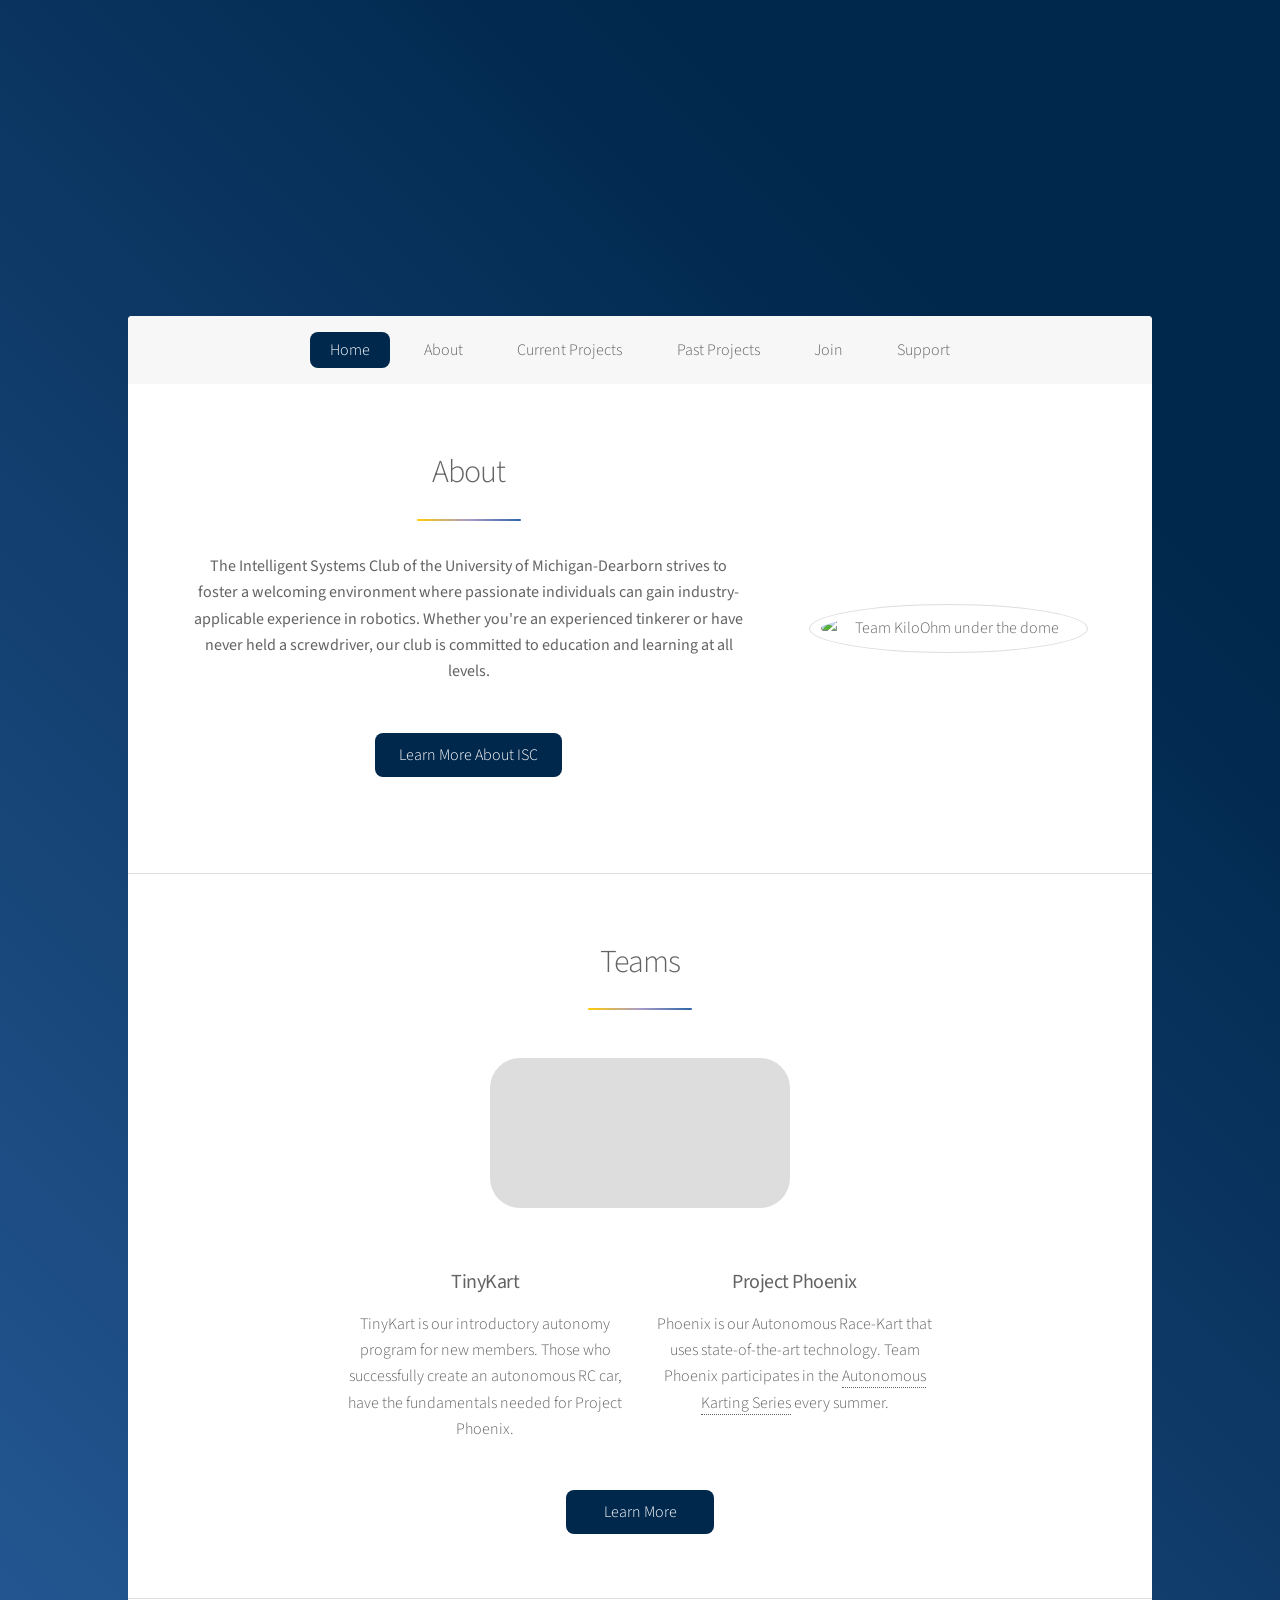
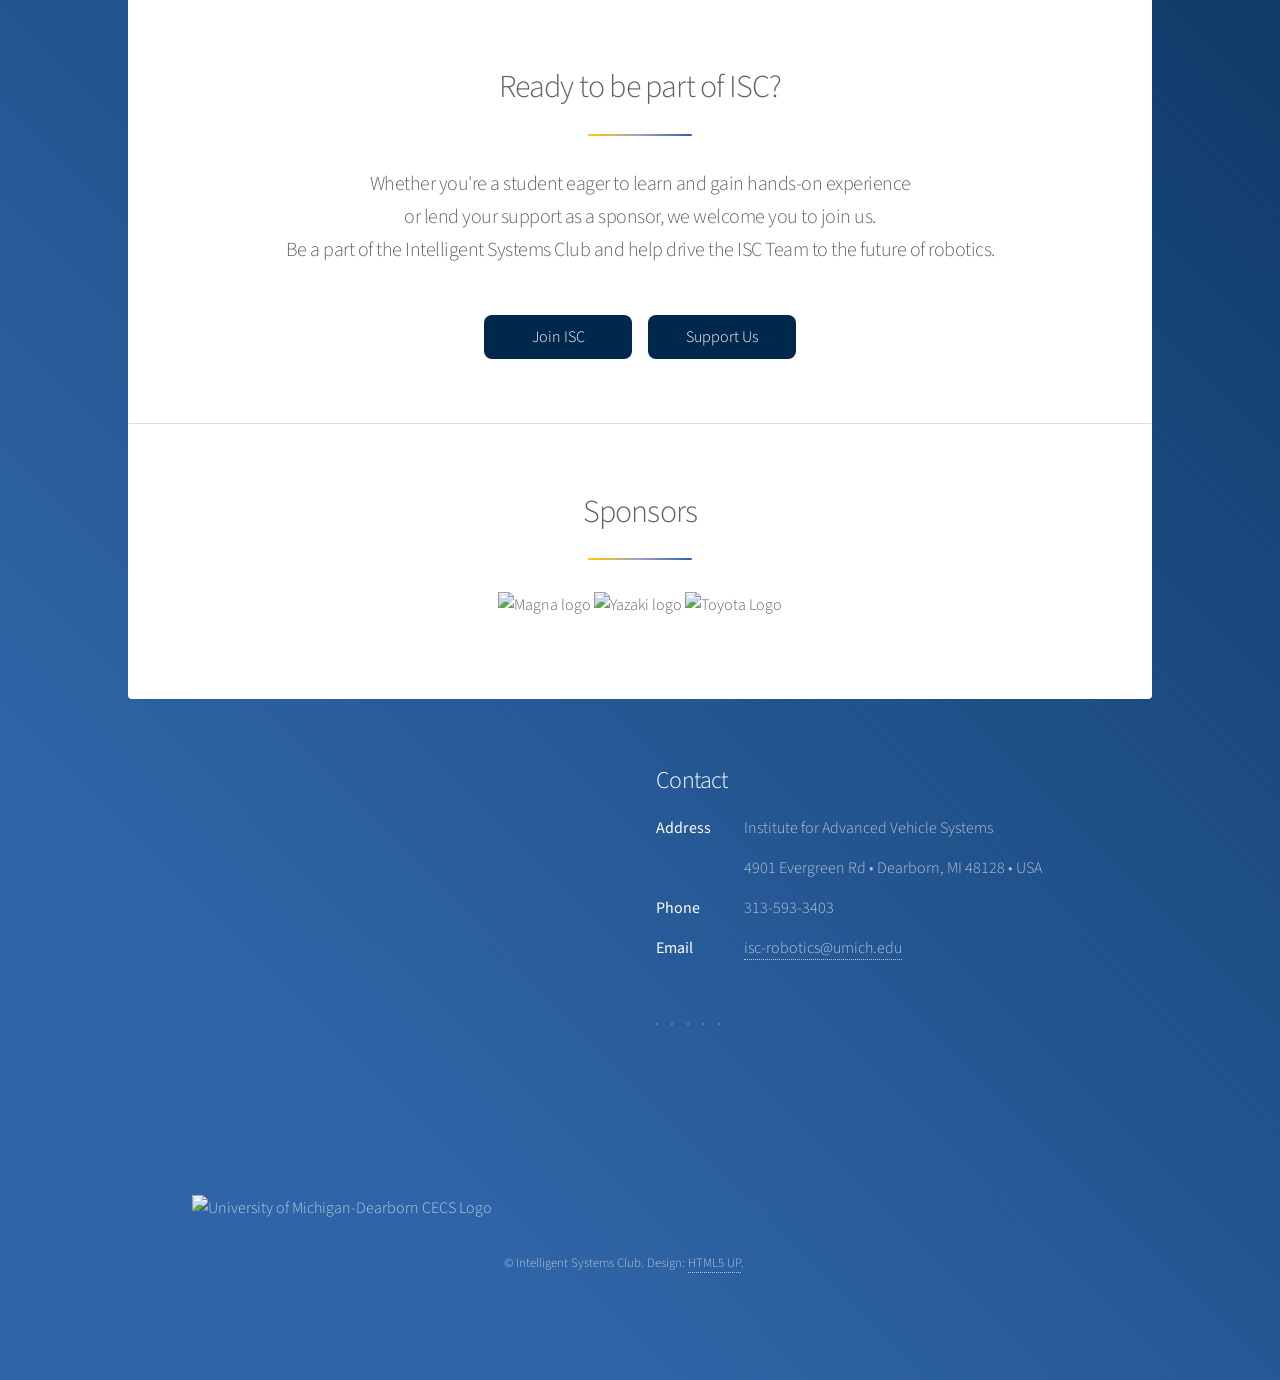
==== commit b7c6a738: "hamburger nav bar for mobile (#73) created a hamburger nav bar for mobile device." ====
--- a/index.html
+++ b/index.html
@@ -17,11 +17,11 @@
     <div id="wrapper">
       <!-- The sliding background images -->
       <div class="slideshow-container">
-				<div class="slideshow">					
-					<div class="slide" style="background-image: url('images/Evan.jpg');"></div>
-					<div class="slide" style="background-image: url('images/yeti_squad.jpg');"></div>
-					<div class="slide" style="background-image: url('images/team_arms.jpg');"></div>
-					<div class="slide" style="background-image: url('images/Phoenix.jpg');"></div>
+				<div class="slideshow">			
+          <div class="slide" style="background-image: url('images/team_arms.jpg');"></div>		
+					<div class="slide" style="background-image: url('images/Frankenstein\ Lidar\ in\ progress.jpg');"></div>
+					<div class="slide" style="background-image: url('images/IAVS_first_meet.jpg');"></div>
+					<div class="slide" style="background-image: url('images/20221207_123731.jpg');"></div>
 				</div>
 			</div>
       <!-- Header -->
@@ -36,30 +36,11 @@
       </header>
 
       <!-- Nav -->
-       
-      <nav class="topnav" id="myTopnav">
-        <a class="active">Home</a>
-        <a href="about.html">About</a>
-        <a href="current-teams.html">Current Projects</a>
-        <a href="past-teams.html">Past Projects</a>
-        <a href="join.html">Join</a>
-        <a href="sponsors.html">Support</a>
-        <a href="javascript:void(0);" class="icon" onclick="myFunction()">
-          <i class="fa fa-bars"></i>
-        </a>
-      </nav>
-      
-      <script>
-        function myFunction() {
-          var x = document.getElementById("myTopnav");
-          if (x.className === "topnav") {
-            x.className += " responsive";
-          } else {
-            x.className = "topnav";
-          }
-        }
-        </script>
-      <!-- old nav bar!
+      <div class="hamburger">
+        <span></span>
+        <span></span>
+        <span></span>
+      </div>
       <nav id="nav">
         <ul>
           <li><a class="active">Home</a></li>
@@ -69,15 +50,8 @@
           <li><a href="join.html">Join</a></li>
           <li><a href="sponsors.html">Support</a></li>
         </ul>
-      </nav>  
-      <a class="active">Home</a>
-        <a href="about.html">About</a>
-        <a href="current-teams.html">Current Projects</a>
-        <a href="past-teams.html">Past Projects</a>
-        <a href="join.html">Join</a>
-        <a href="sponsors.html">Support</a>
-      -->
-      
+      </nav>
+
       <!-- Main -->
       <div id="main">
         <!-- About -->
@@ -87,12 +61,13 @@
               <header class="major">
                 <h2>About</h2>
               </header>
-              <p>
+              <p><b>
                 The Intelligent Systems Club of the University of Michigan-Dearborn 
                 strives to foster a welcoming environment where passionate individuals 
                 can gain industry-applicable experience in robotics. Whether you're an experienced 
                 tinkerer or have never held a screwdriver, our club is committed to 
                 education and learning at all levels. 
+              </b>
               </p>
               <footer class="major">
                 <ul class="actions special">
@@ -121,21 +96,20 @@
           </div>
           <ul class="projects">
             <li>
+              <h3><b>TinyKart</b></h3>
+              <p>
+                TinyKart is our introductory autonomy program for new members. Those who successfully
+                create an autonomous RC car, have the fundamentals needed for Project Phoenix.
+              </p>
+            </li>
+            <li>
+              
               <h3><b>Project Phoenix</b></h3>
               <p>
                 Phoenix is our Autonomous Race-Kart that uses state-of-the-art
-                technology. Team Phoenix will be participating in the 
+                technology. Team Phoenix participates in the 
                 <a href="https://www.autonomouskartingseries.com/">Autonomous
-                  Karting Series</a>.
-                
-              </p>
-            </li>
-            <li>
-              <h3><b>TinyKart</b></h3>
-              <p>
-                TinyKart is our introductory autonomy program that is created in
-                house for training new members. Those who complete
-                TinyKart, have the fundamentals needed for Project Phoenix.
+                  Karting Series</a> every summer.
               </p>
             </li>
           </ul>
@@ -290,6 +264,7 @@
     <script src="js/breakpoints.min.js"></script>
     <script src="js/util.js"></script>
     <script src="js/main.js"></script>
+    <script src="js/nav.js"></script>
     <!-- This last one is our custom script, change it if needed-->
     <script src="js/common.js"></script>
   </body>
--- a/sass/bin/main.css
+++ b/sass/bin/main.css
@@ -2353,6 +2353,18 @@
   overflow: hidden;
 }
 
+/* Mobile styles */
+@media only screen and (max-width: 768px) { /* Adjust breakpoint as needed */
+  .slideshow-container {
+    height: 63vh; /* Increase height on mobile, can adjust as needed */
+  }
+
+  .slide {
+    background-size: contain; /* Ensure the background covers the container */
+    background-position: center; /* Center the background image */
+  }
+}
+
 /* Keyframes for the sliding animation */
 @keyframes slideAnimation {
   0% { opacity: 0; }
@@ -2935,12 +2947,90 @@
 #nav.alt ul li a {
   font-size: 0.9em;
 }
+
+/* Hamburger menu icon */
+.hamburger {
+  display: none;
+  cursor: pointer;
+  padding: 10px;
+  position: fixed;
+  top: 0px;
+  right: 10px;
+  border-top-left-radius: 0.25em;
+  border-top-right-radius: 0.25em;
+  z-index: 10001;
+}
+
+.hamburger span {
+  display: block;
+  width: 25px;
+  height: 3px;
+  margin: 5px 0;
+  background: #000000;
+  transition: all 0.3s ease;
+}
+
+/* Mobile styles */
 @media screen and (max-width: 736px) {
   #nav {
-    display: none;
-  }
+      display: none;
+      position: fixed;
+      top: 0;
+      left: 0;
+      width: 100%;
+      height: 100%;
+      background-color: rgba(247, 247, 247, 0.95);
+      z-index: 10000;
+      padding: 60px 20px 20px;
+      overflow-y: auto;
+  }
+
+  #nav.active {
+      display: block;
+  }
+
+  #nav ul {
+      flex-direction: column;
+  }
+
+  #nav ul li {
+      display: block;
+      margin: 10px 0;
+  }
+
+  #nav ul li a {
+      display: inline;
+      padding: 10px;
+      font-size: 1.2em;
+  }
+
+  .hamburger {
+      display: block;
+      position: sticky;
+      background: #f7f7f7;
+  }
+
+  .hamburger.active {
+    display: inline;
+    position: sticky;
+    background: transparent;
+}
+
+  /* Hamburger animation */
+  .hamburger.active span:nth-child(1) {
+      transform: rotate(45deg) translate(5px, 5px);
+  }
+
+  .hamburger.active span:nth-child(2) {
+      opacity: 0;
+  }
+
+  .hamburger.active span:nth-child(3) {
+      transform: rotate(-45deg) translate(7px, -7px);
+  }
+
   #nav + #main {
-    padding-top: 0;
+      padding-top: 0; 
   }
 }
 
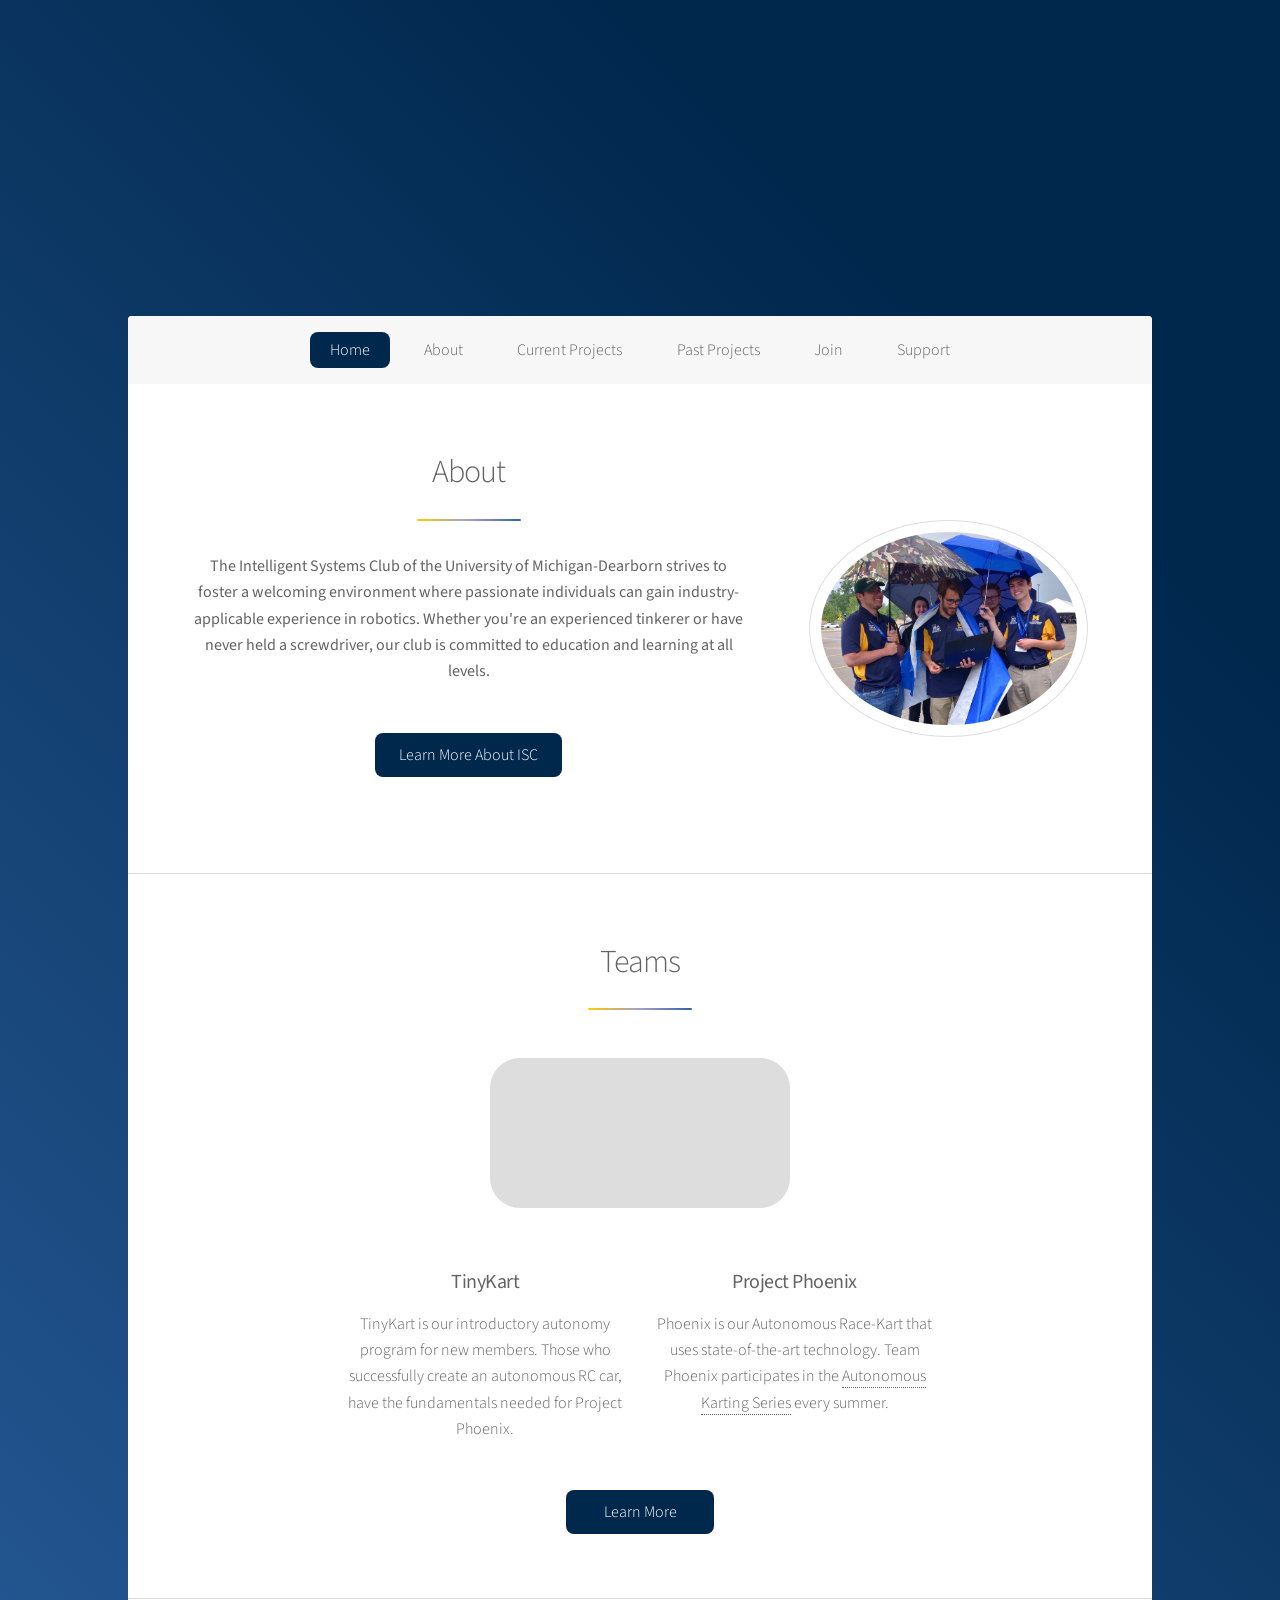
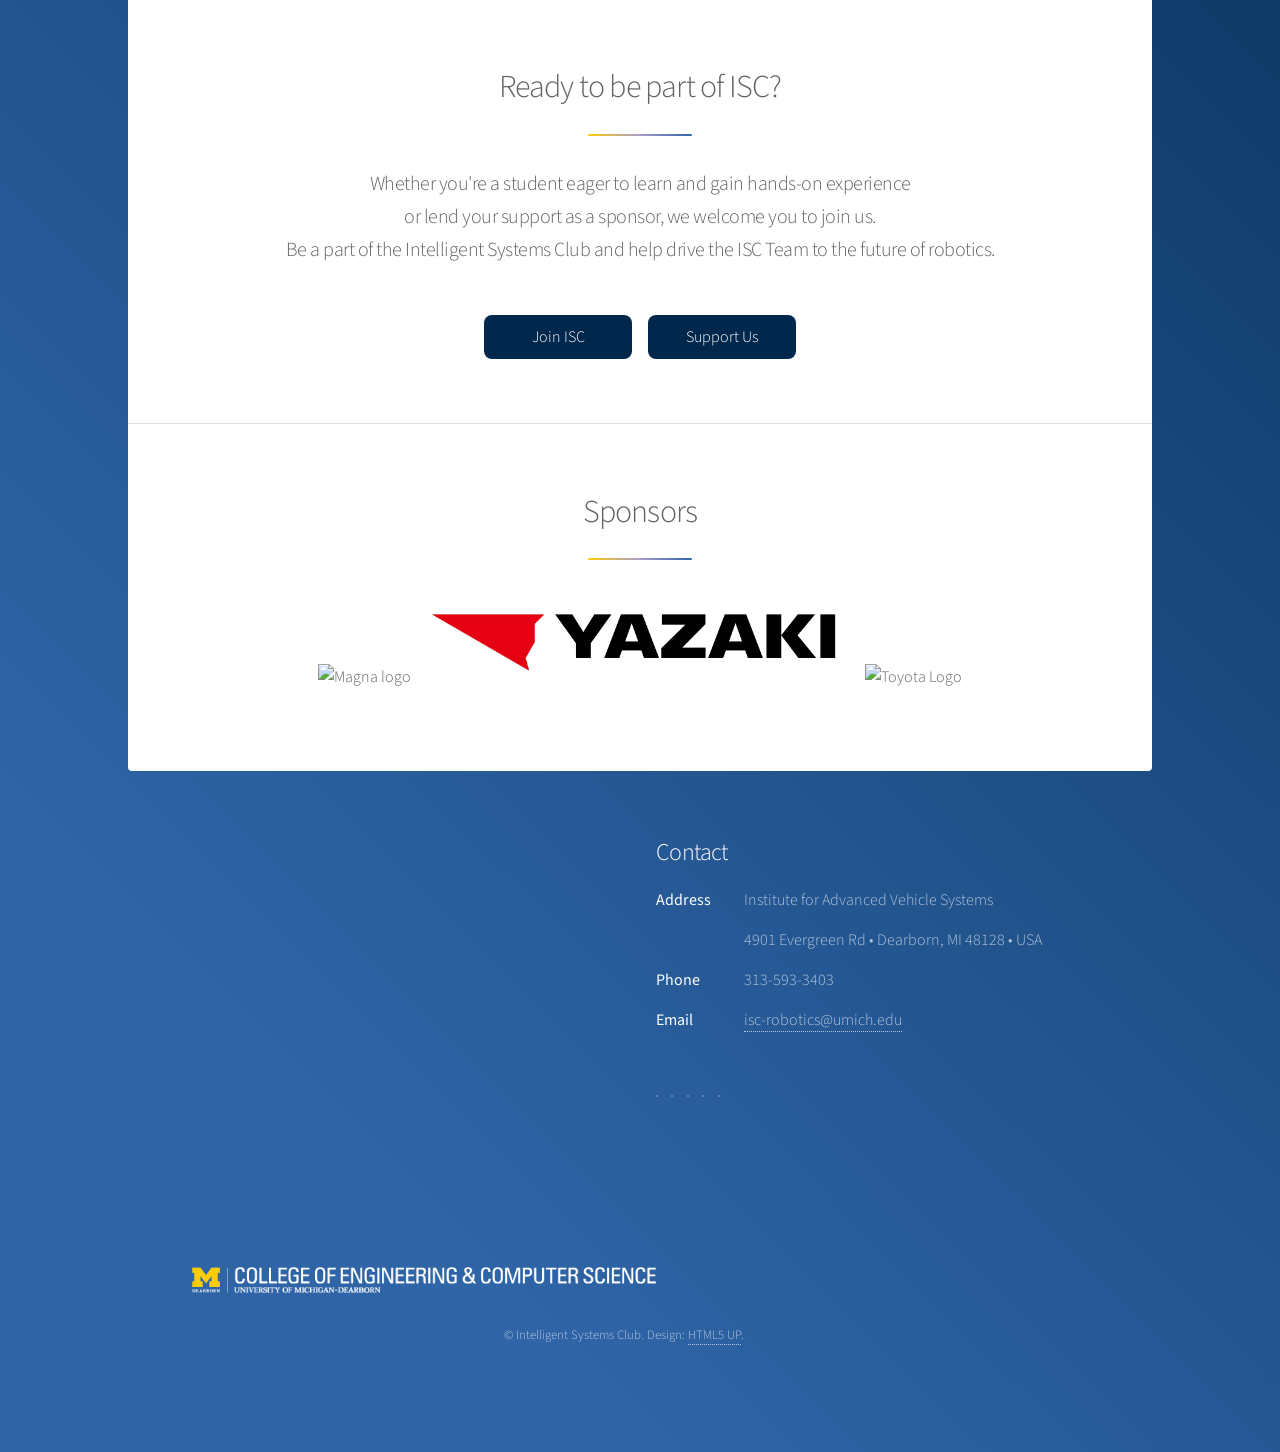
==== commit d80fc2cc: "updated general images still need to fix the banners for #74" ====
--- a/index.html
+++ b/index.html
@@ -78,7 +78,8 @@
             </div>
             <span class="image"
               ><img
-                src="images/The%20dome.png"
+                src="images/webp/The dome.webp"
+                alt="images/The%20dome.png"
                 alt="Team KiloOhm under the dome"
             /></span>
           </div>
@@ -162,7 +163,8 @@
               />
               <img
                 class="sponsor-logo"
-                src="images/yaz-logo-full-color.png"
+                src="images/webp/yaz-logo-full-color.webp"
+                alt="images/yaz-logo-full-color.png"
                 alt="Yazaki logo"
               />
               <img
@@ -245,7 +247,9 @@
           </ul>
         </section>
         <img
-          src="images/CECS_marketing_white_HEX_LOGO.png"
+          src="images/webp/CECS_marketing_white_HEX_LOGO.webp"
+          style="height: 50%; width: 50%; object-fit: contain"
+          alt="images/CECS_marketing_white_HEX_LOGO.png"
           style="height: 50%; width: 50%; object-fit: contain"
           alt="University of Michigan-Dearborn CECS Logo"
         />
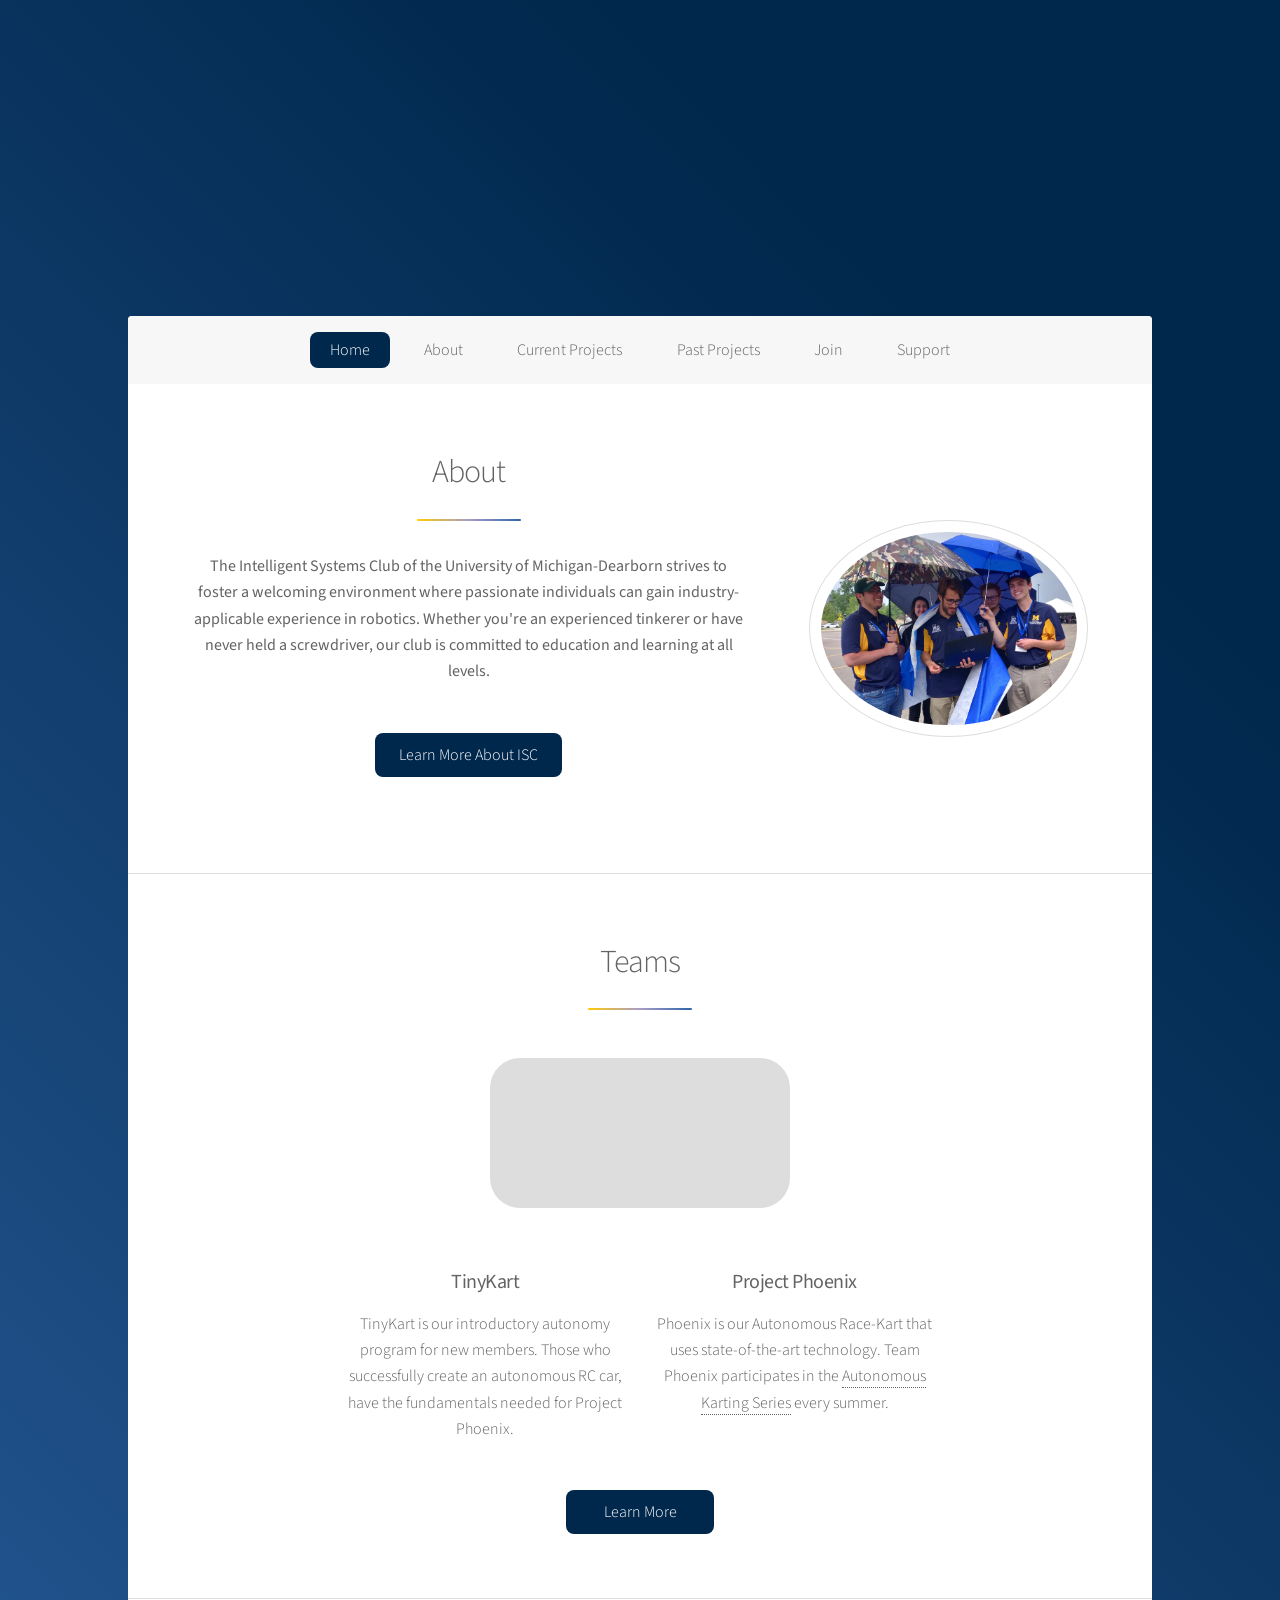
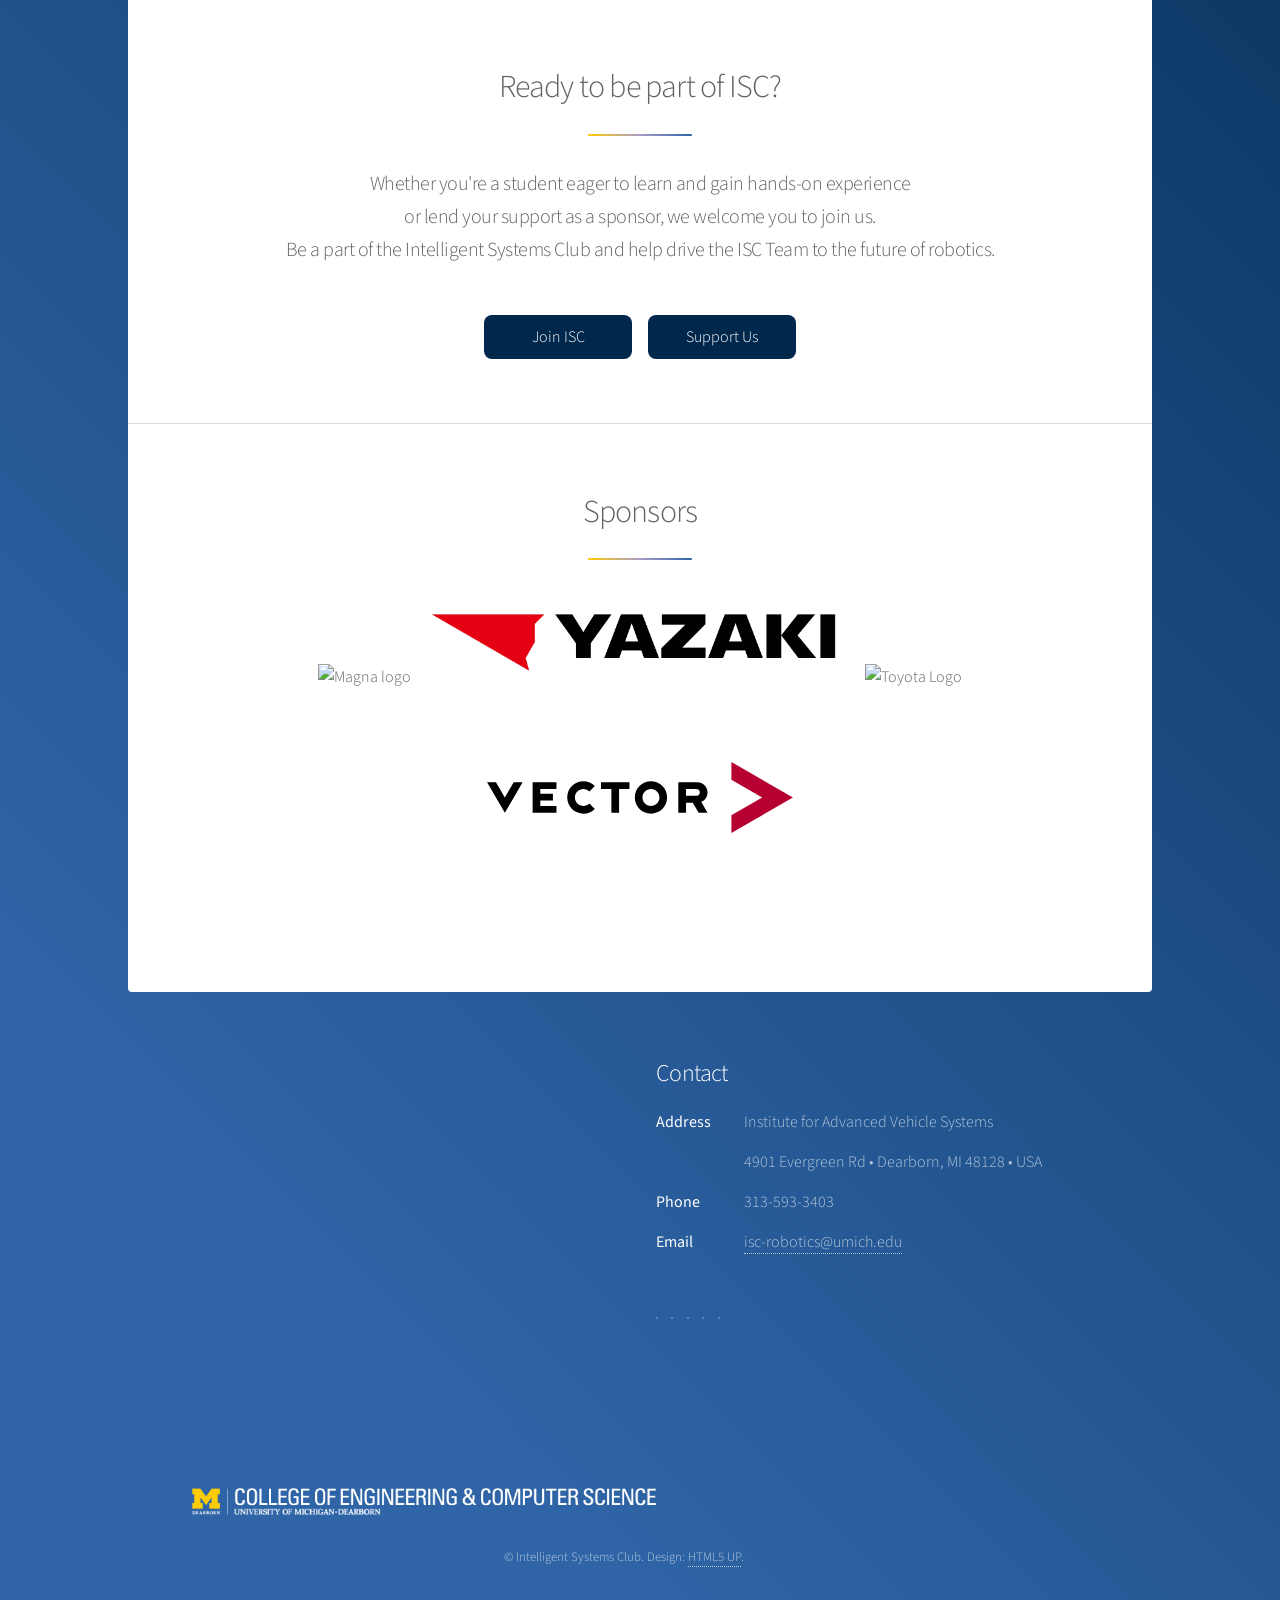
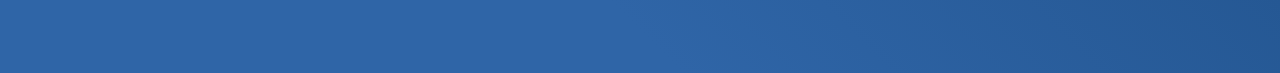
==== commit 3a1416f2: "added vector logo added vector logo to index and sponsors" ====
--- a/index.html
+++ b/index.html
@@ -18,10 +18,10 @@
       <!-- The sliding background images -->
       <div class="slideshow-container">
 				<div class="slideshow">			
-          <div class="slide" style="background-image: url('images/team_arms.jpg');"></div>		
-					<div class="slide" style="background-image: url('images/Frankenstein\ Lidar\ in\ progress.jpg');"></div>
-					<div class="slide" style="background-image: url('images/IAVS_first_meet.jpg');"></div>
-					<div class="slide" style="background-image: url('images/20221207_123731.jpg');"></div>
+          <div class="slide" style="background-image: url('images/webp/team_arms.webp');"></div>		
+					<div class="slide" style="background-image: url('images/webp/Frankenstein-Lidar-in-progress.webp');"></div>
+					<div class="slide" style="background-image: url('images/webp/IAVS_first_meet.webp');"></div>
+					<div class="slide" style="background-image: url('images/webp/20221207_123731.webp');"></div>
 				</div>
 			</div>
       <!-- Header -->
@@ -171,6 +171,11 @@
                 class="sponsor-logo"
                 src="images/toyota-logo.svg"
                 alt="Toyota Logo"
+              />
+              <img
+                class="sponsor-logo"
+                src="images\Vector_Logo_black_red_RGB.svg"
+                alt="vector Logo"
               />
             </div>
           </header>
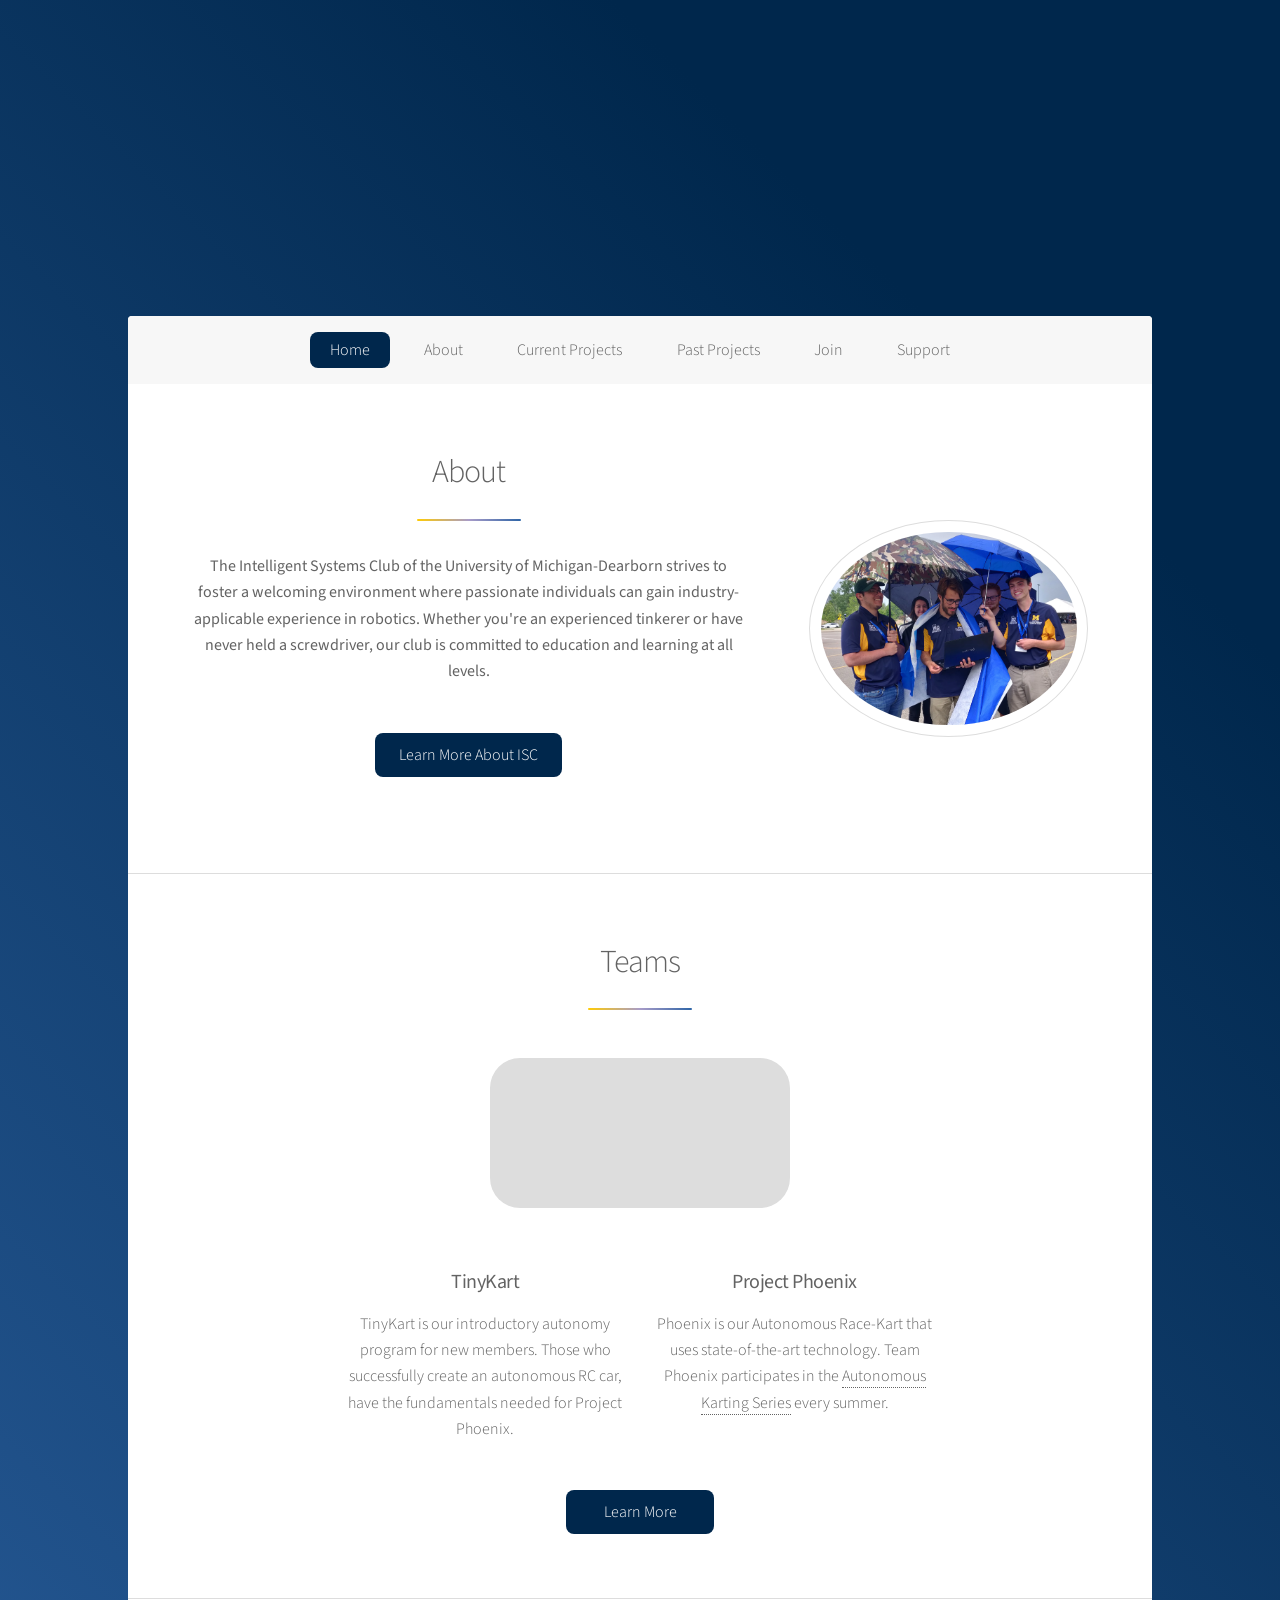
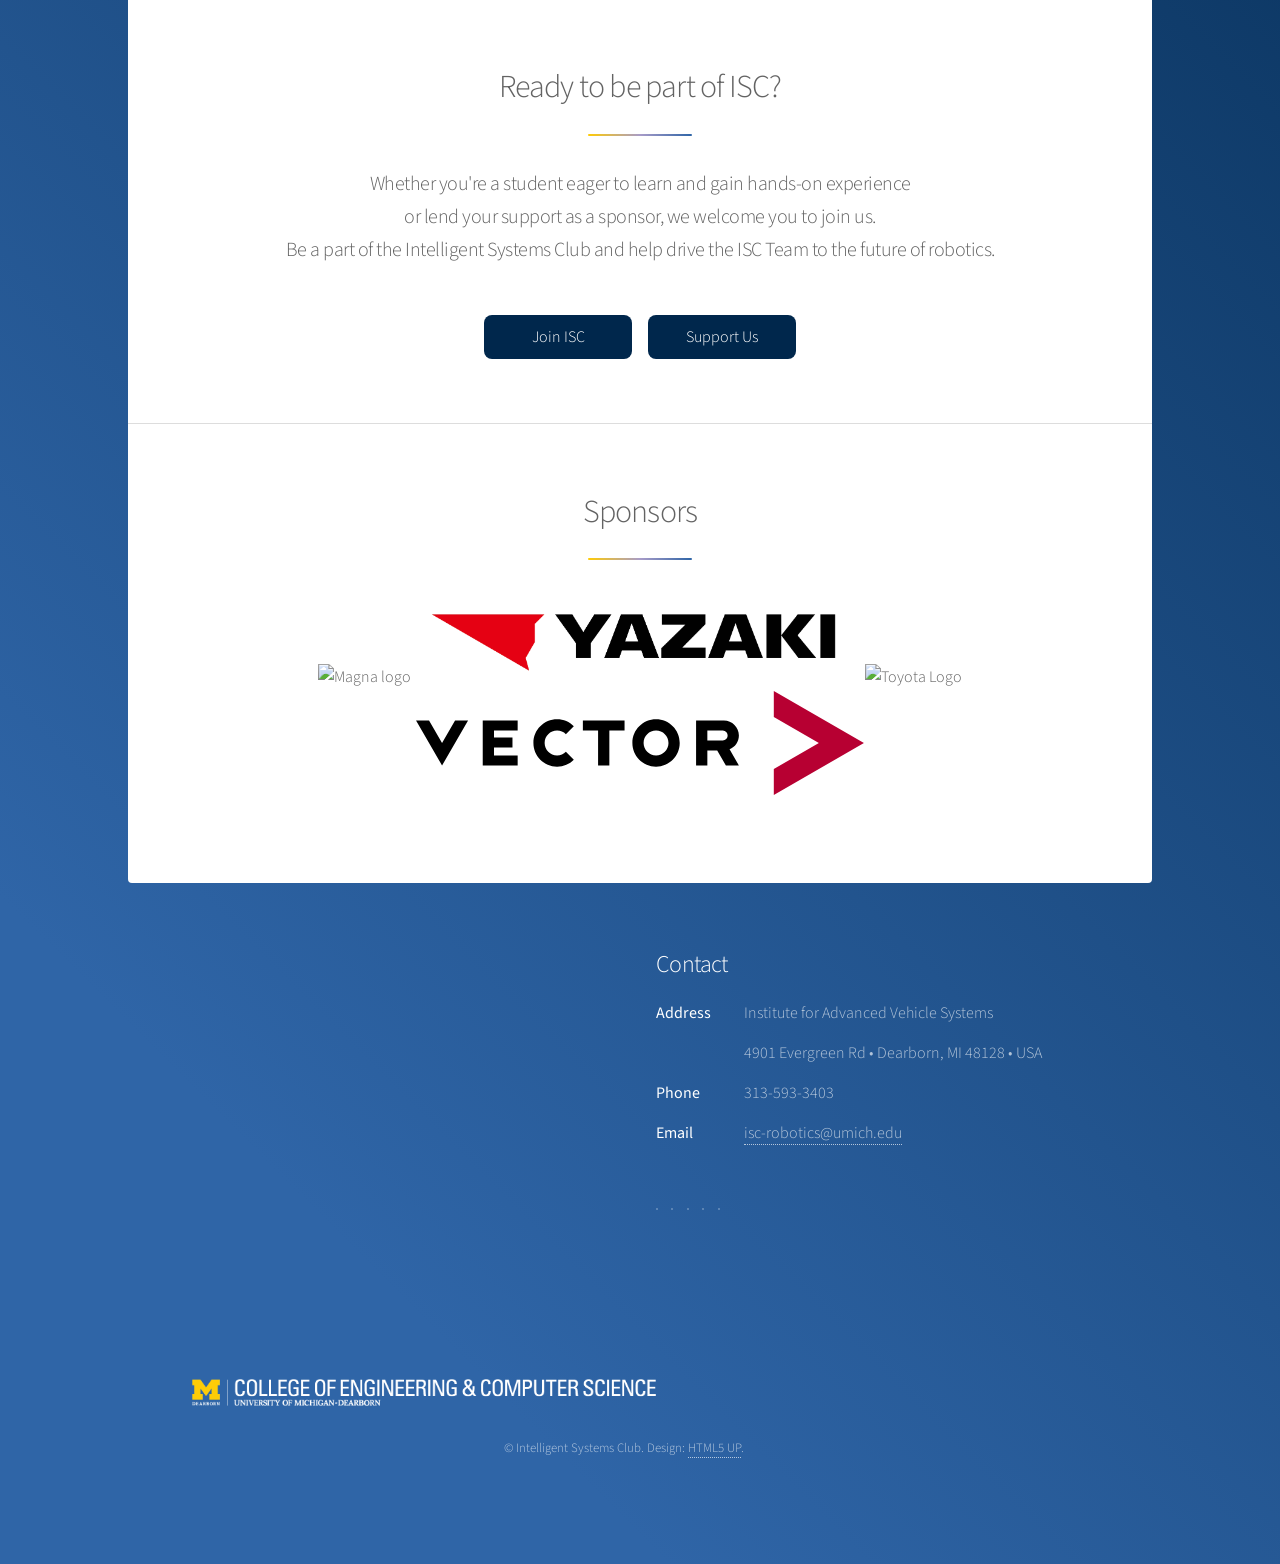
==== commit 34264383: "cropped the vector logo because it looked bad" ====
--- a/index.html
+++ b/index.html
@@ -174,7 +174,7 @@
               />
               <img
                 class="sponsor-logo"
-                src="images\Vector_Logo_black_red_RGB.svg"
+                src="images\Vector_Logo_cropped.svg"
                 alt="vector Logo"
               />
             </div>
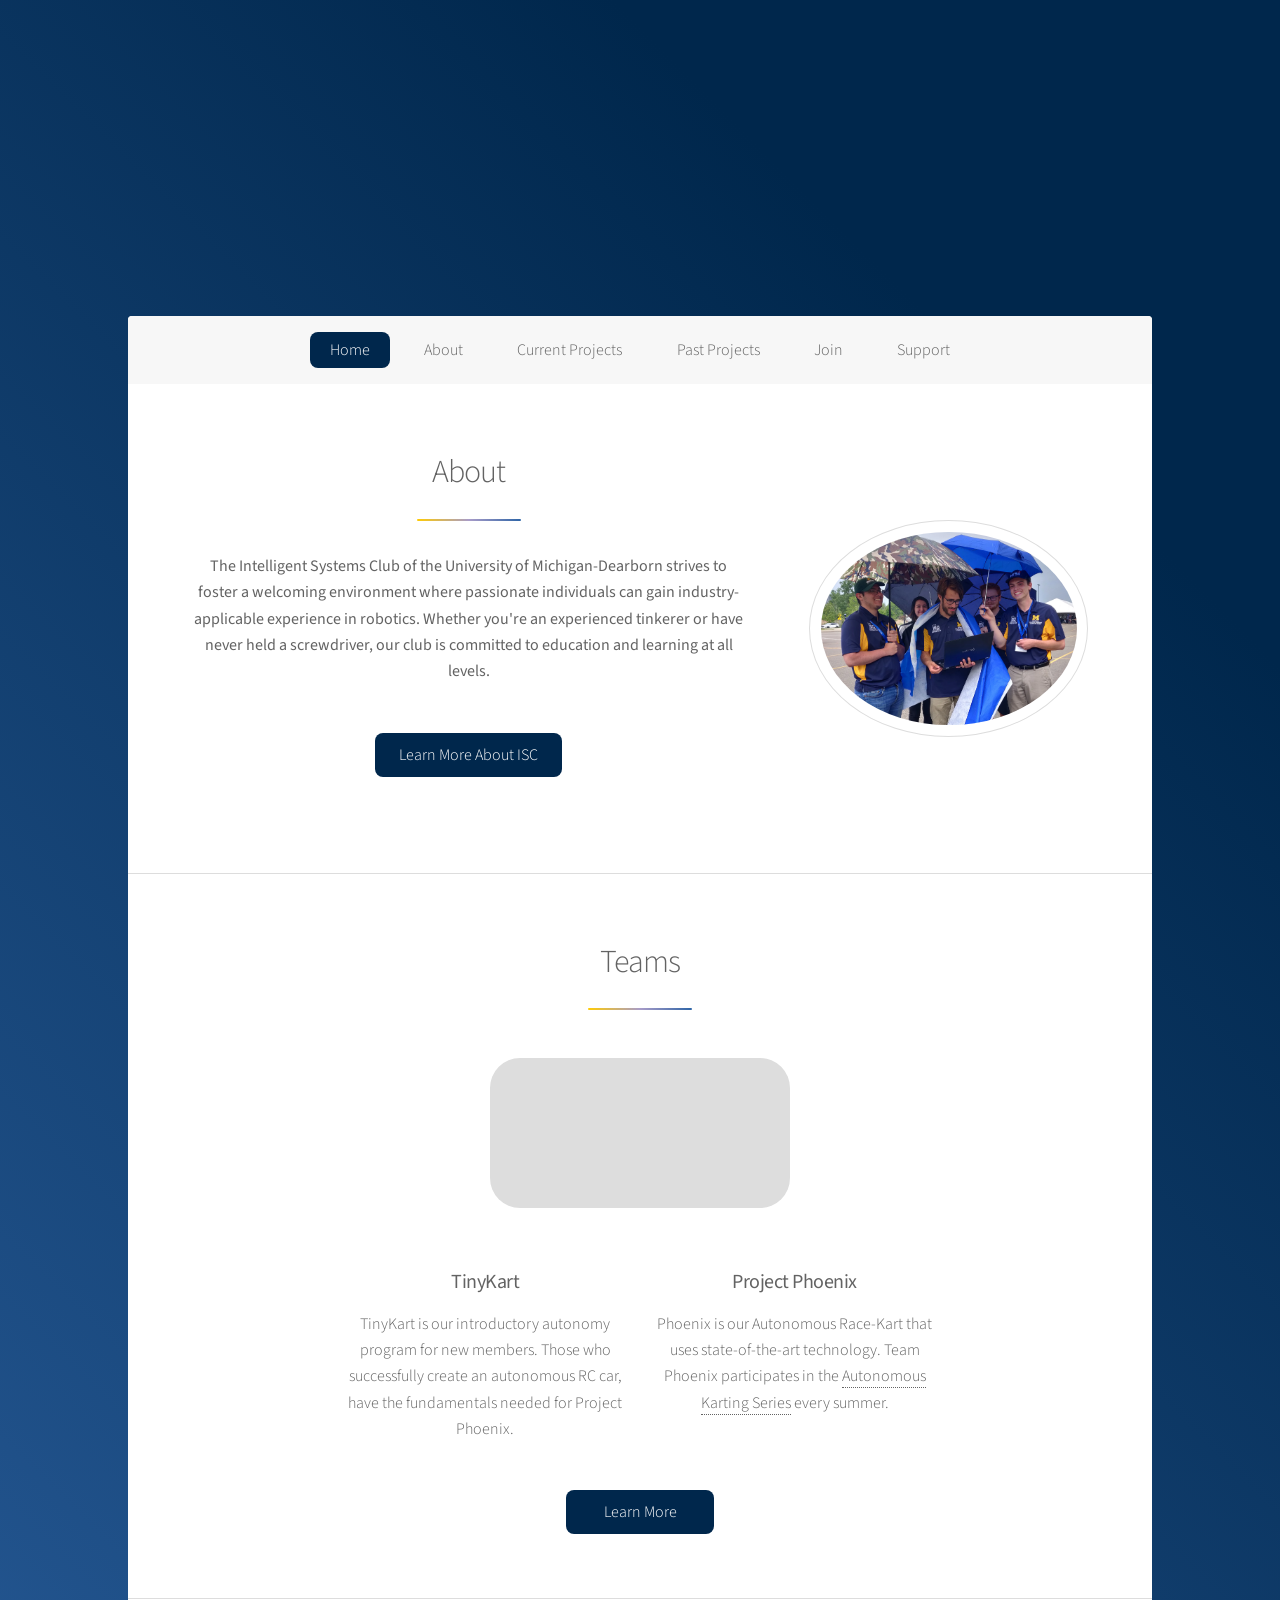
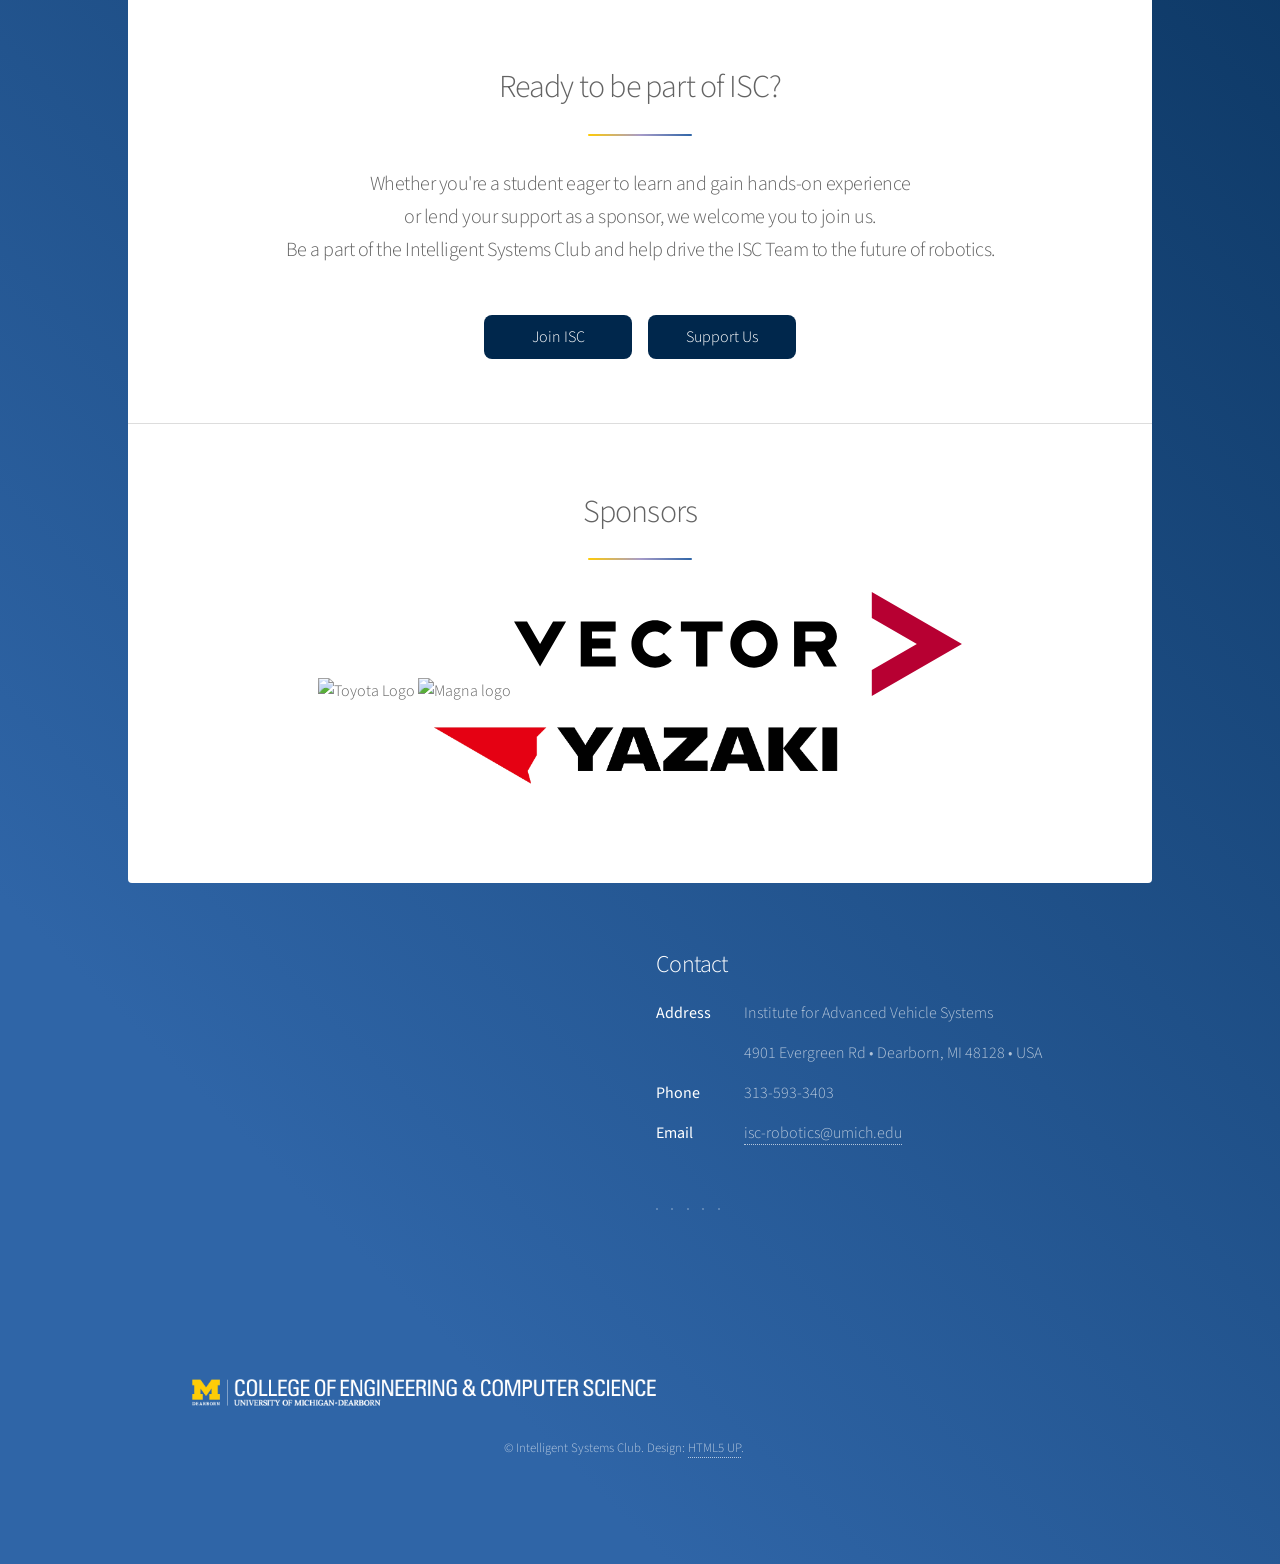
==== commit 39ad329d: "Reordered sponsor list" ====
--- a/index.html
+++ b/index.html
@@ -158,24 +158,24 @@
               /> -->
               <img
                 class="sponsor-logo"
+                src="images/toyota-logo.svg"
+                alt="Toyota Logo"
+              />
+              <img
+                class="sponsor-logo"
                 src="images/magna-logo.svg"
                 alt="Magna logo"
+              />
+              <img
+                class="sponsor-logo"
+                src="images\Vector_Logo_cropped.svg"
+                alt="vector Logo"
               />
               <img
                 class="sponsor-logo"
                 src="images/webp/yaz-logo-full-color.webp"
                 alt="images/yaz-logo-full-color.png"
                 alt="Yazaki logo"
-              />
-              <img
-                class="sponsor-logo"
-                src="images/toyota-logo.svg"
-                alt="Toyota Logo"
-              />
-              <img
-                class="sponsor-logo"
-                src="images\Vector_Logo_cropped.svg"
-                alt="vector Logo"
               />
             </div>
           </header>
